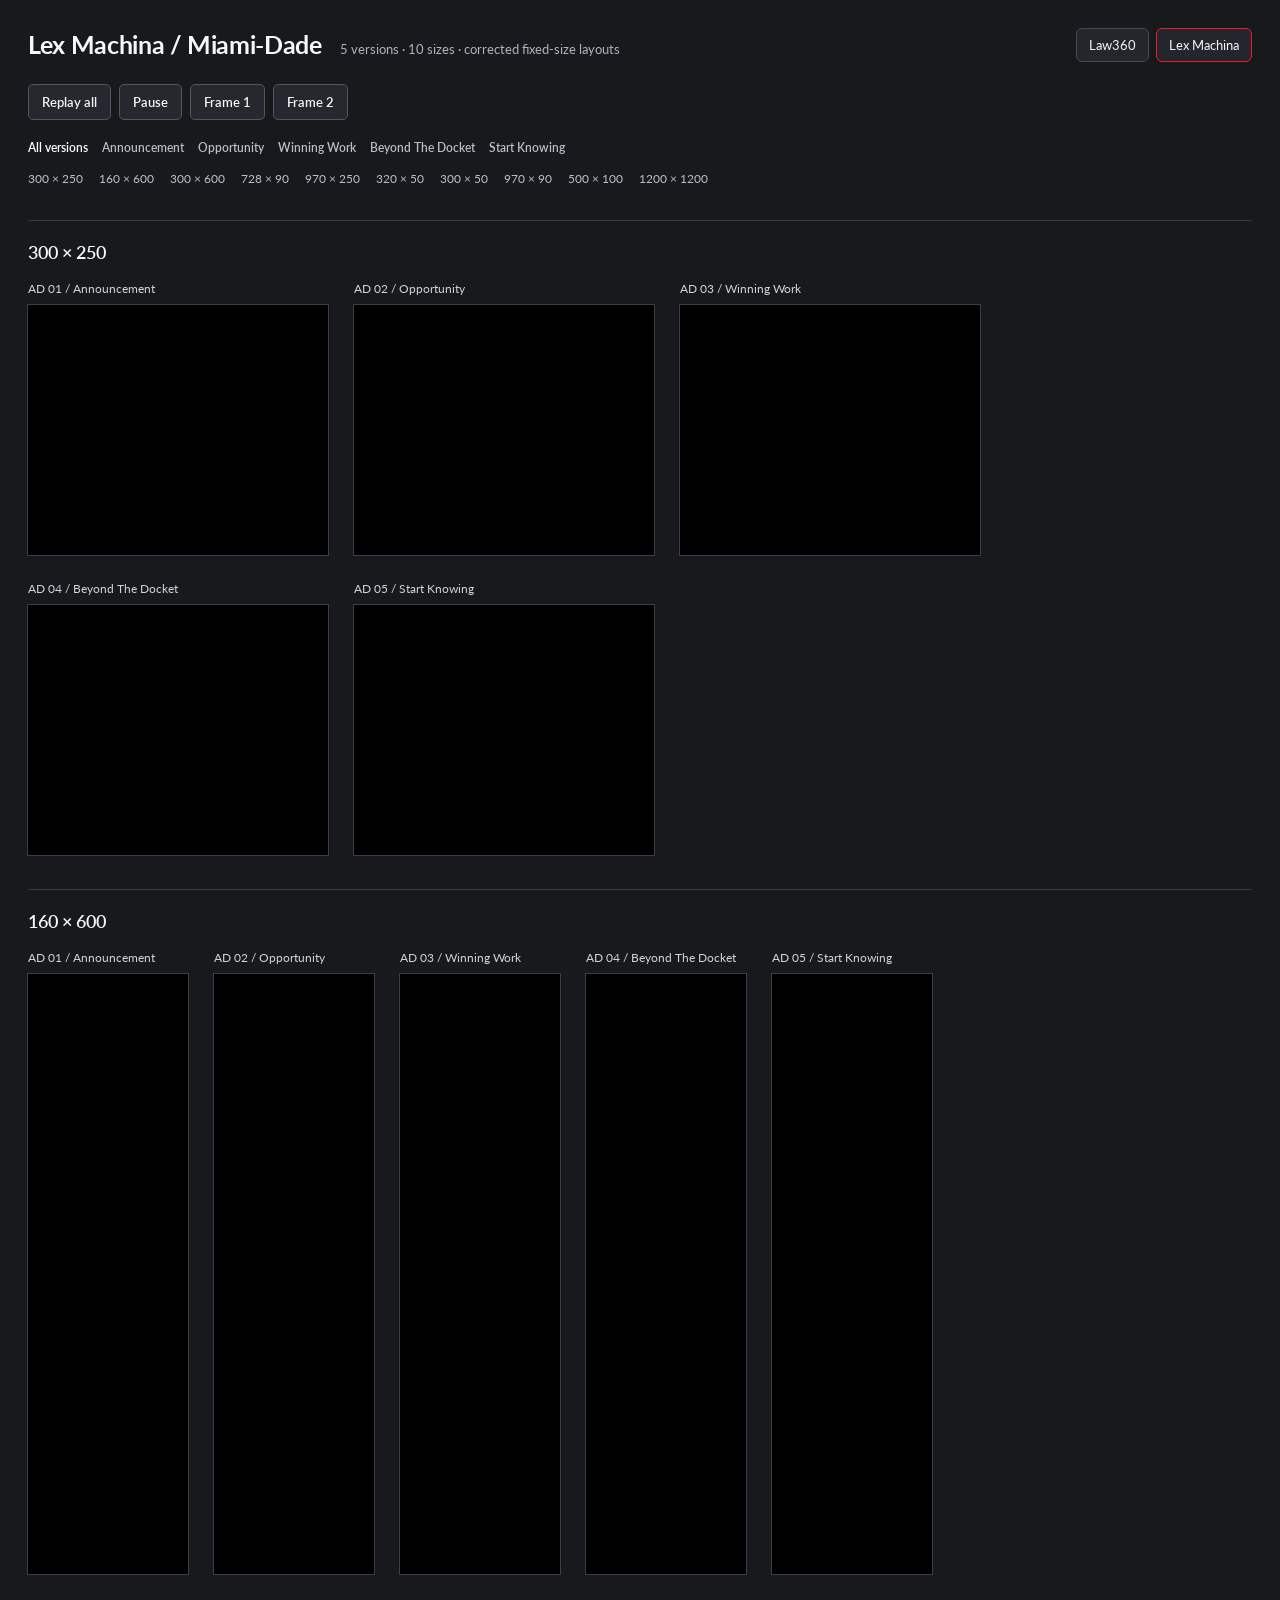
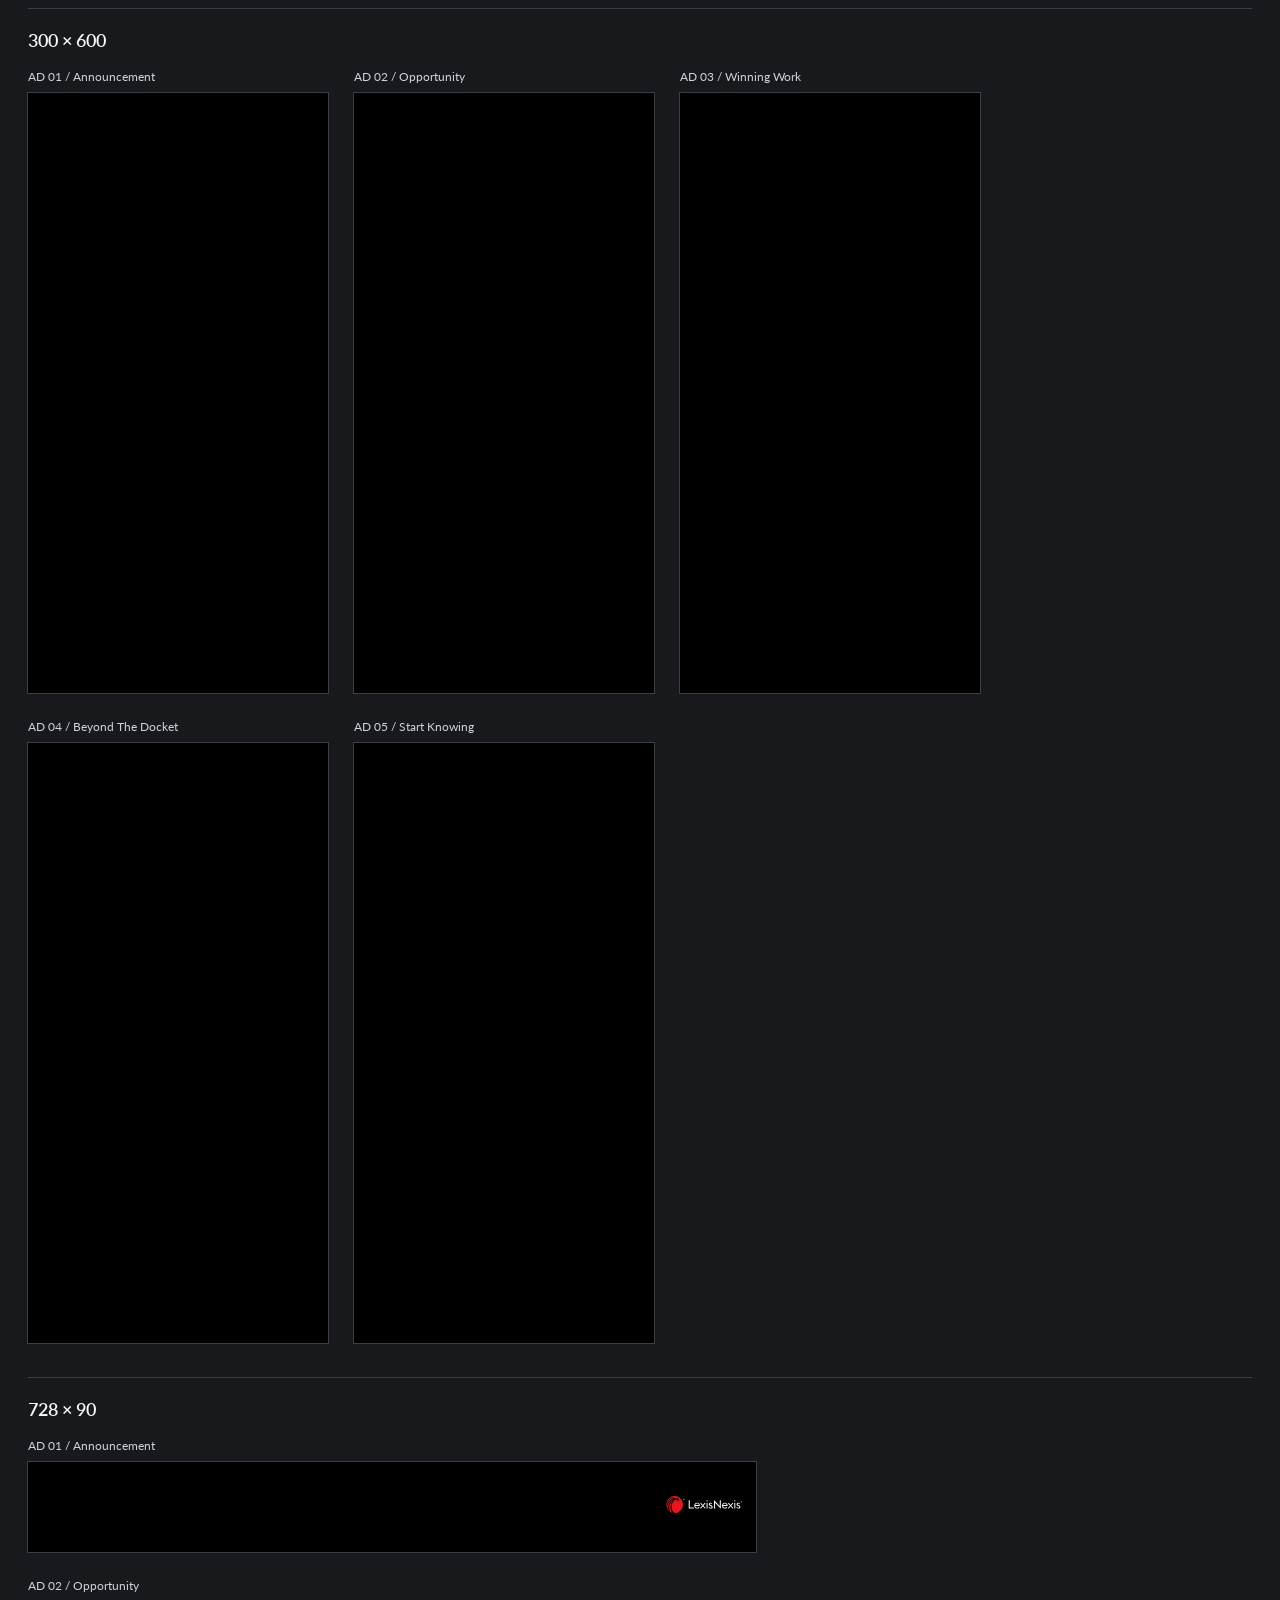
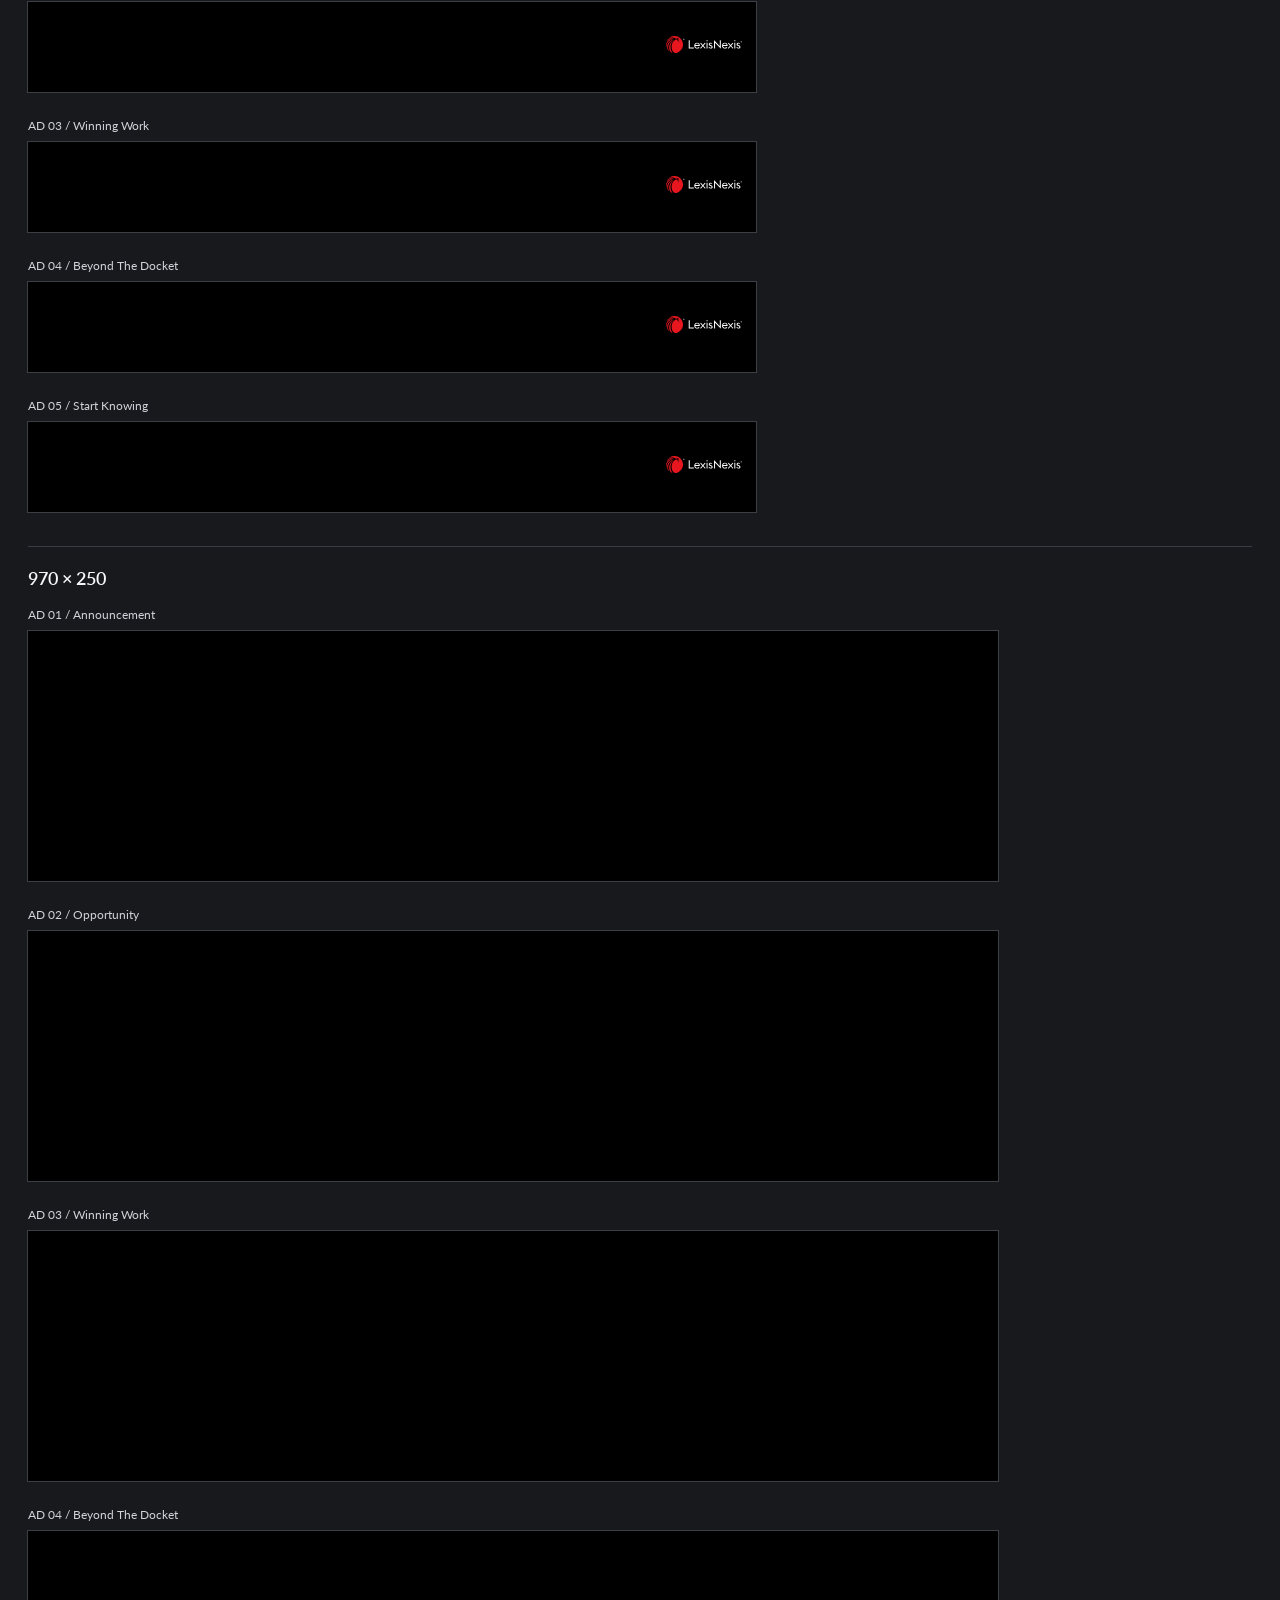
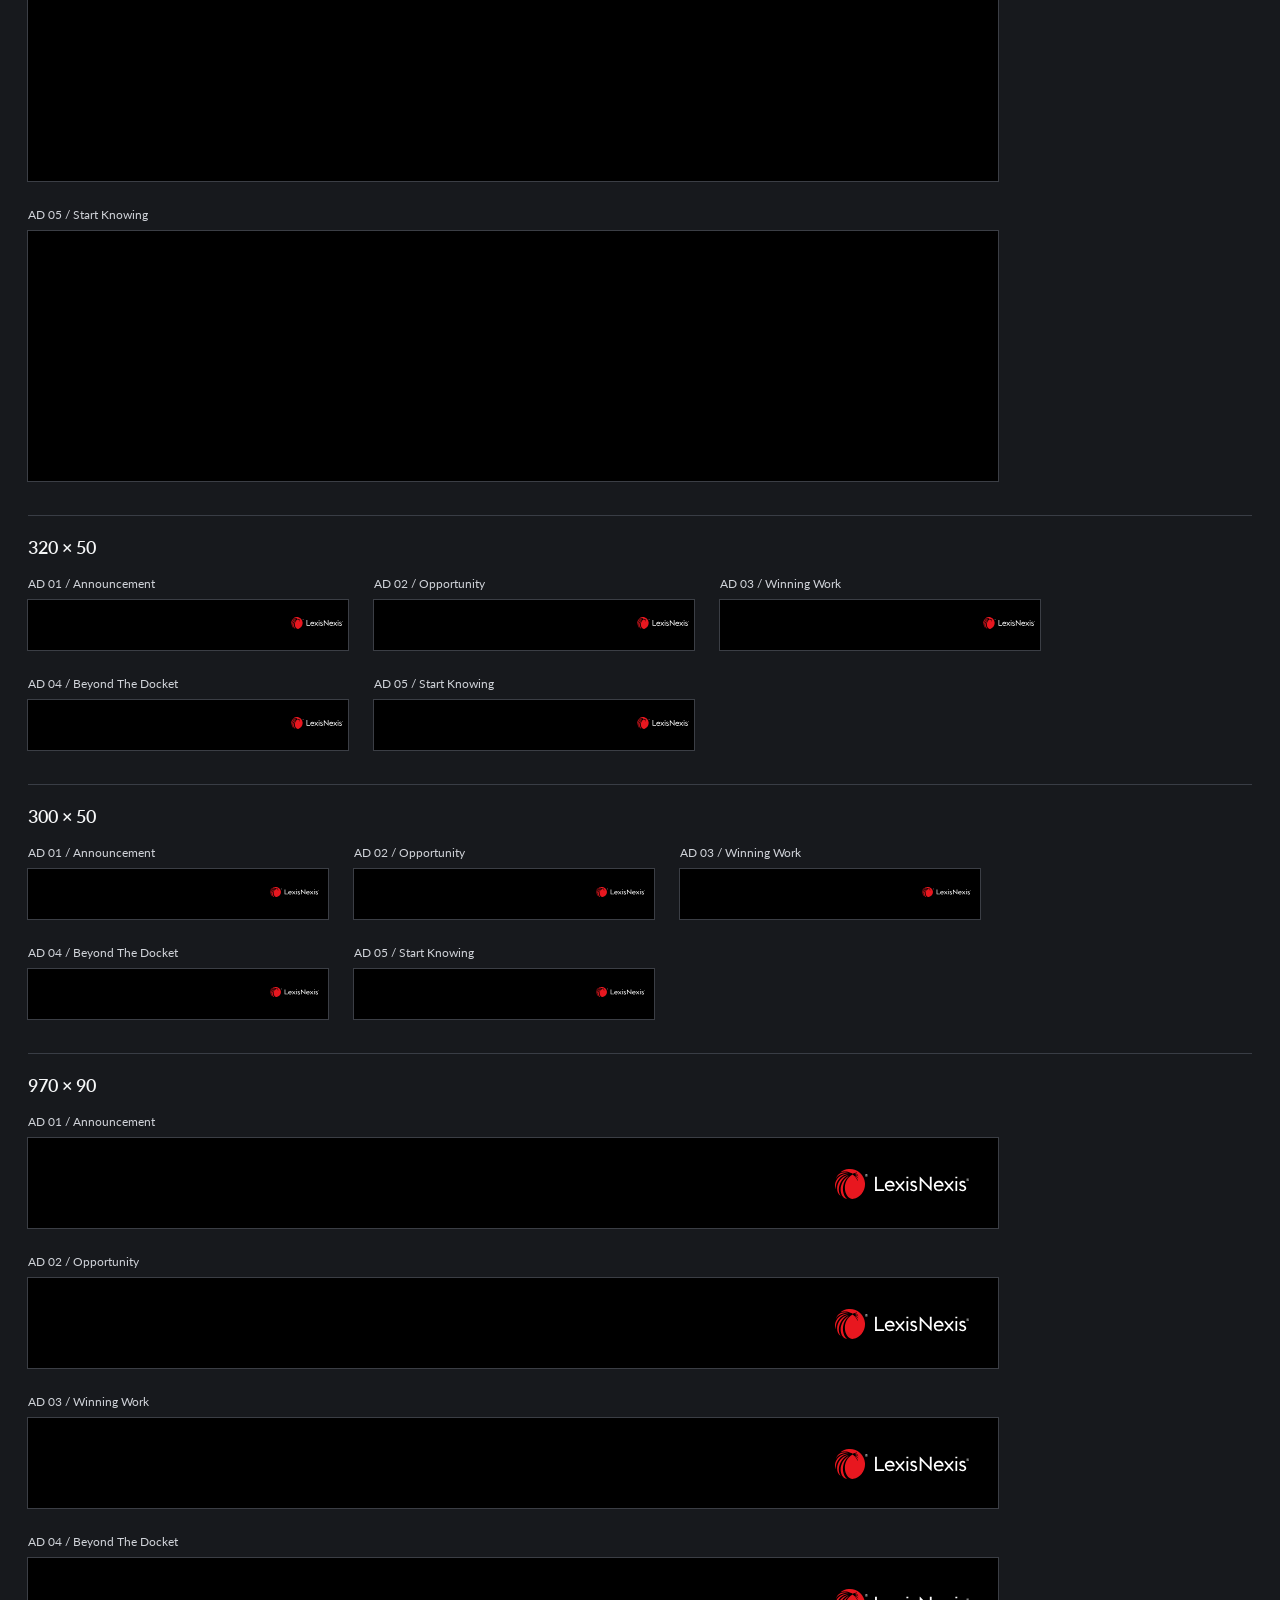
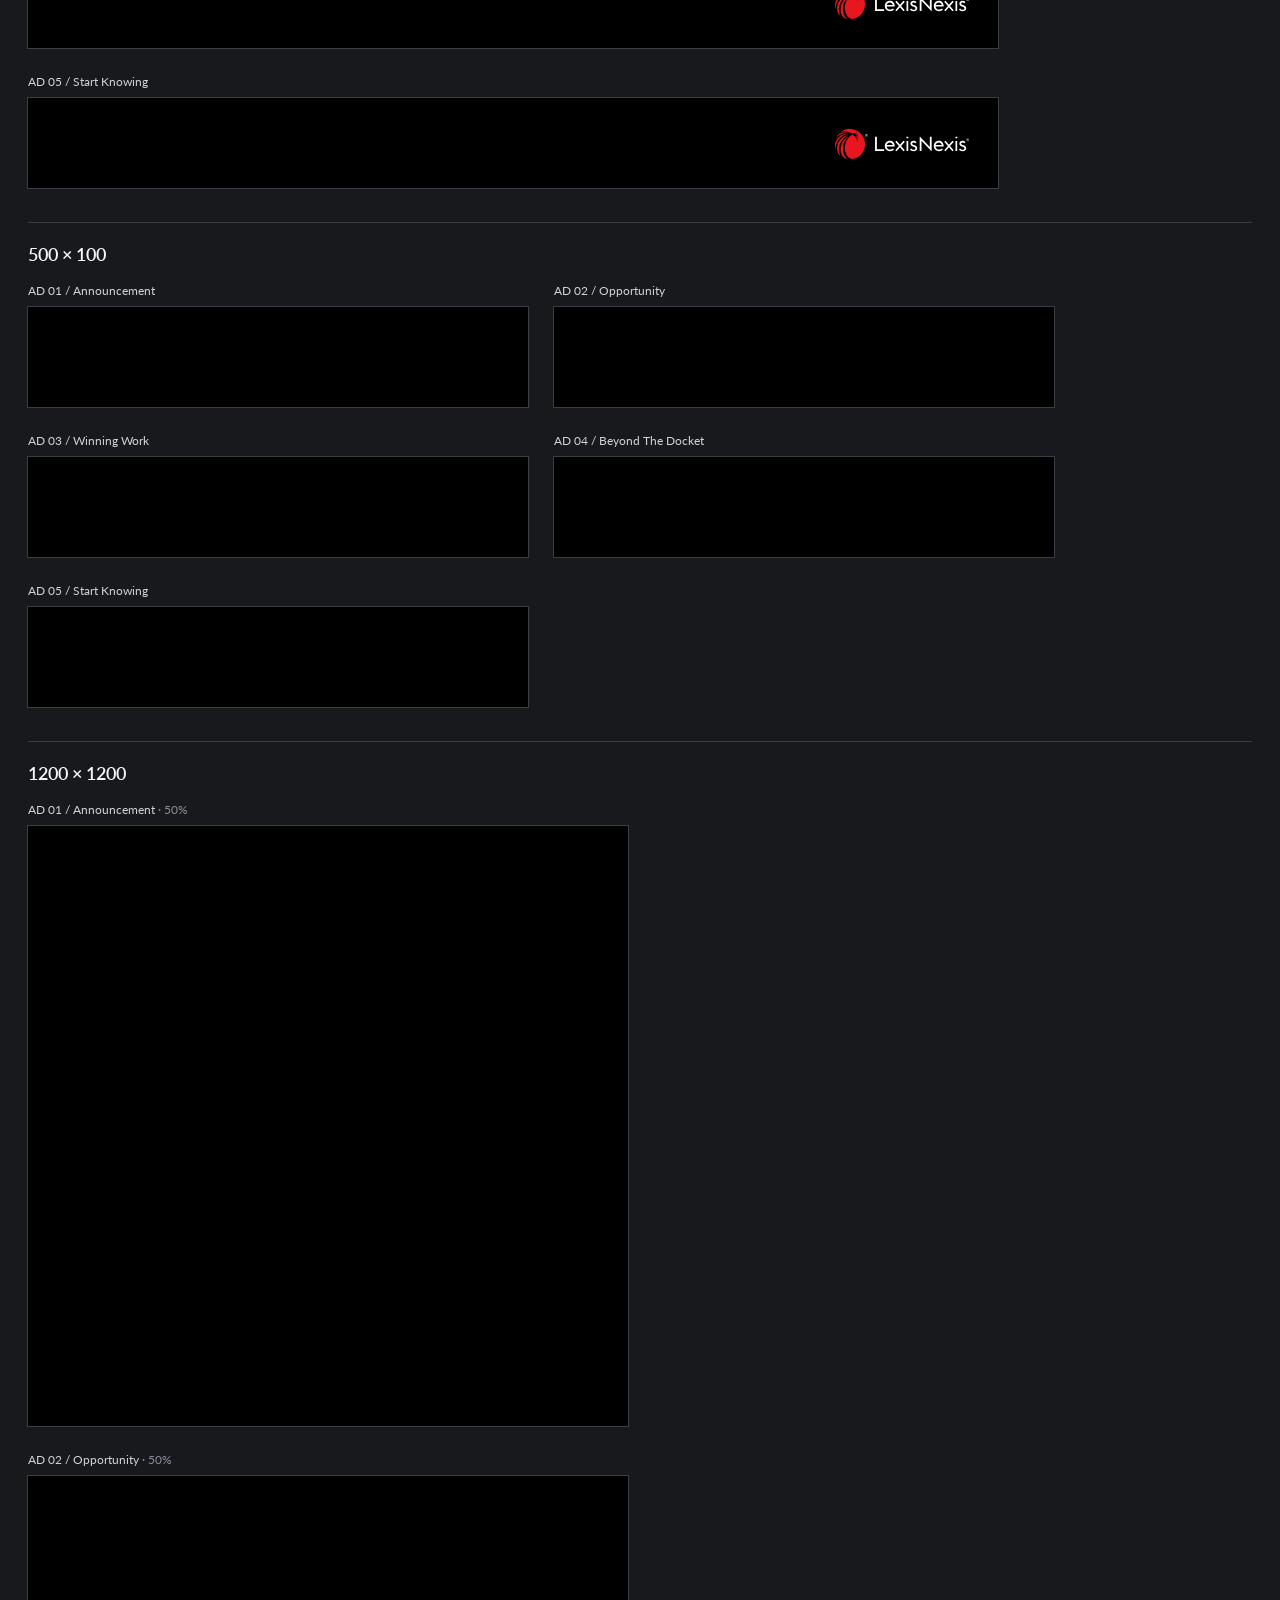
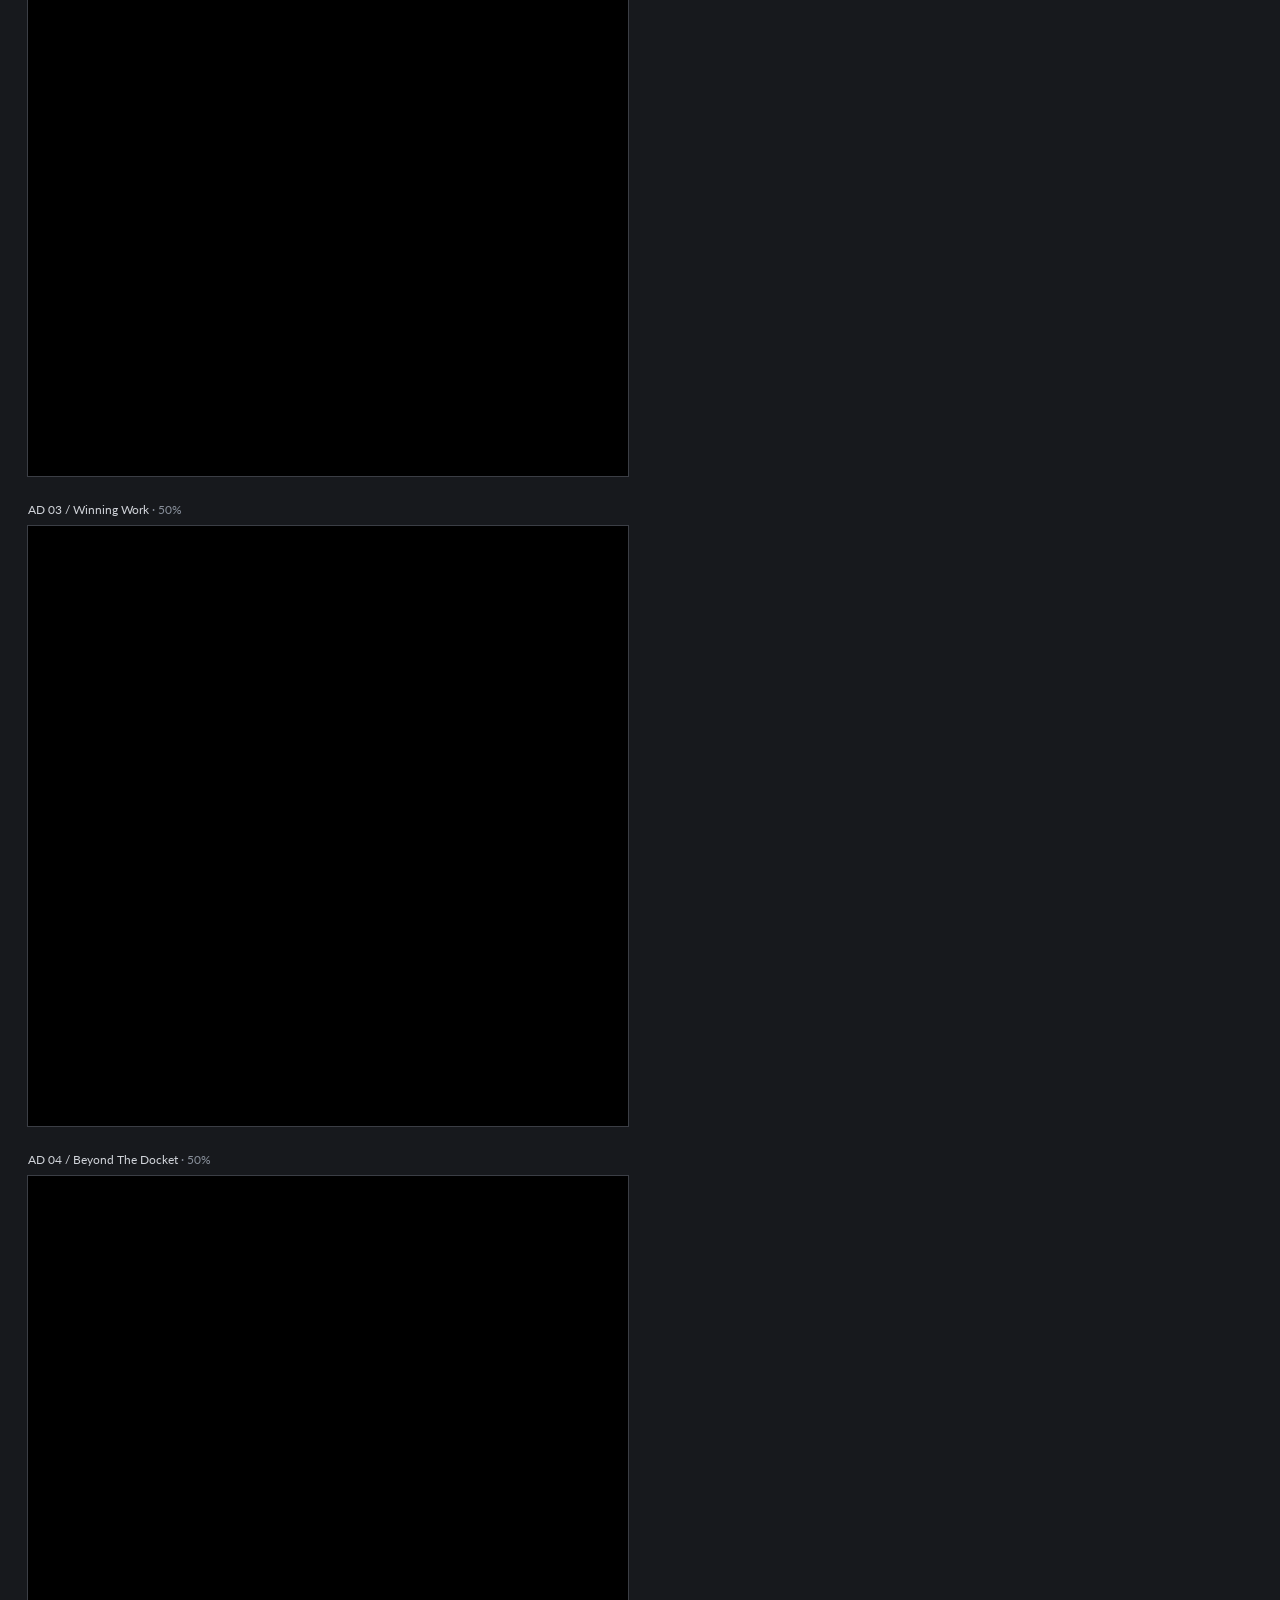
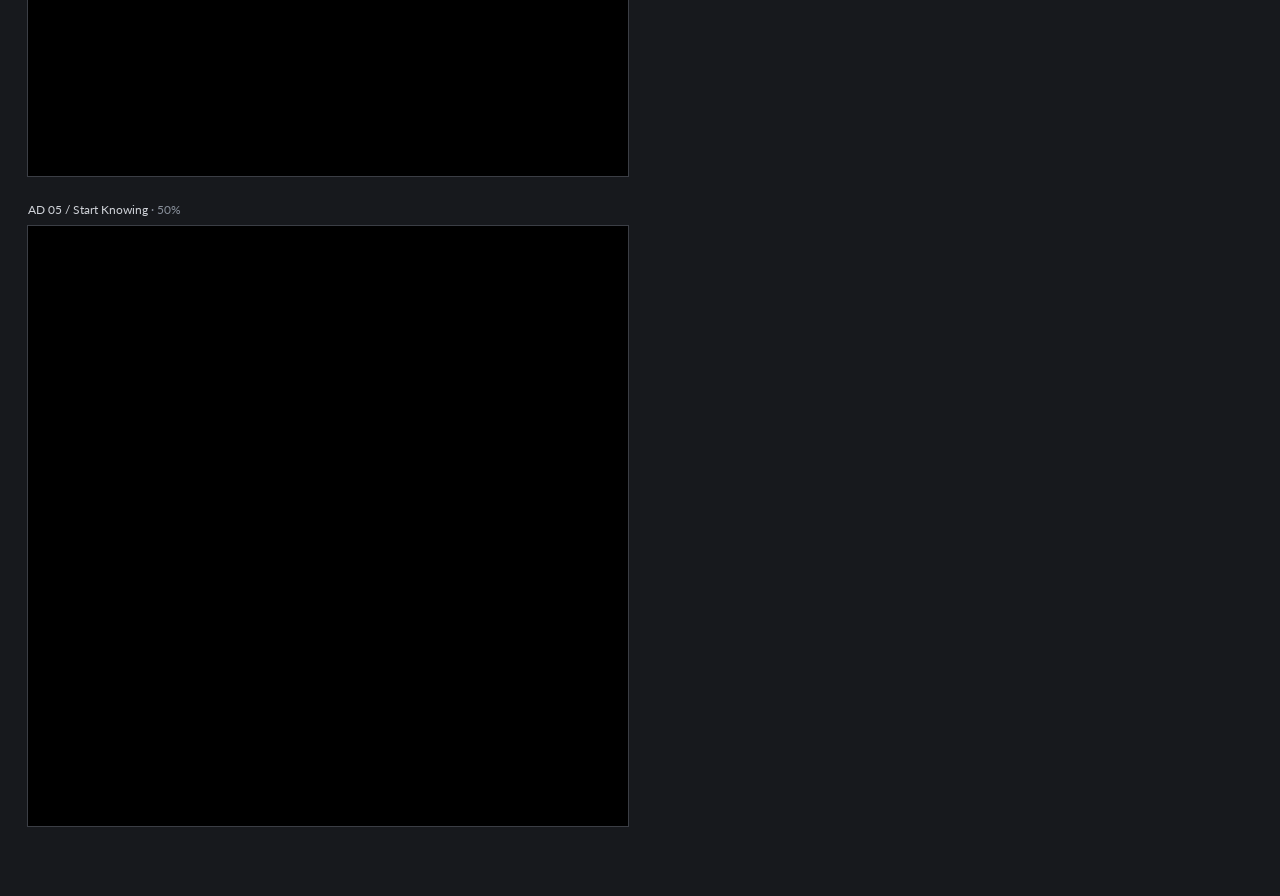
==== lex-machina/index.html @ 633ae7d7 "Add files via upload" ====
<!DOCTYPE html>

<html lang="en"><head><meta charset="utf-8"/><meta content="width=device-width,initial-scale=1" name="viewport"/><meta content="noindex,nofollow" name="robots"/><title>Lex Machina / Miami-Dade — Client Review</title><meta content="Lex Machina Miami-Dade animated ad review: five versions across ten sizes." name="description"/><link href="https://fonts.googleapis.com" rel="preconnect"/><link crossorigin="" href="https://fonts.gstatic.com" rel="preconnect"/><link href="https://fonts.googleapis.com/css2?family=Lato:wght@400;700;900&amp;display=swap" rel="stylesheet"/><style>
:root{color-scheme:dark;--bg:#17191d;--panel:#101114;--line:#393d45;--muted:#aeb4be;--white:#f6f7f8;--red:#ed1c24}
*{box-sizing:border-box}
html{scroll-behavior:smooth}
body{margin:0;background:var(--bg);color:var(--white);font-family:Lato,Arial,Helvetica,sans-serif}
a{color:inherit}
main{max-width:1540px;margin:0 auto;padding:28px 28px 70px}
.topbar{display:flex;align-items:center;justify-content:space-between;gap:18px;flex-wrap:wrap;margin-bottom:22px}
.brand-title{display:flex;align-items:baseline;gap:18px;flex-wrap:wrap}.brand-title h1{font-size:25px;line-height:1.1;margin:0;font-weight:700;letter-spacing:-.35px}.brand-title .sub{color:#aeb4be;font-size:13px}
.tabs{display:flex;gap:7px;flex-wrap:wrap}.tab{border:1px solid #454a53;background:#23262c;color:#f4f5f6;text-decoration:none;padding:8px 12px;border-radius:6px;font-size:13px}.tab.active{border-color:#ed1c24}
.controls{display:flex;gap:8px;flex-wrap:wrap;margin:0 0 16px}.controls button{font:600 13px Lato,Arial,sans-serif;background:#25282f;border:1px solid #525660;border-radius:5px;padding:9px 13px;color:#f4f4f5;cursor:pointer}.controls button:hover{background:#343840}
.filters{display:flex;gap:8px 14px;flex-wrap:wrap;margin:0 0 12px}.filters button{border:0;background:transparent;color:#b8bdc7;font:600 12px Lato,Arial,sans-serif;cursor:pointer;padding:4px 0}.filters button.active,.filters button:hover{color:#fff}
.sizes{display:flex;gap:9px 16px;flex-wrap:wrap;margin:0 0 24px}.sizes a{color:#b8bdc7;text-decoration:none;font-size:12px}.sizes a:hover{color:#fff}
.size-group{margin-top:34px;padding-top:20px;border-top:1px solid var(--line);scroll-margin-top:16px}.size-group h2{font-size:18px;font-weight:600;margin:0 0 18px}.ads{display:flex;flex-wrap:wrap;align-items:flex-start;gap:26px}.ad-card{margin:0;max-width:100%}.ad-card figcaption{font-size:12px;color:#d0d3d9;margin:0 0 9px}.viewport{overflow:hidden;background:#000;outline:1px solid #3b3e45}.artboard{position:relative;transform-origin:0 0;background:#000;overflow:hidden;cursor:default}.ad{position:absolute;inset:0;background:#000;overflow:hidden}.asset{position:absolute;box-sizing:border-box}.asset-img{object-fit:contain;user-select:none;-webkit-user-drag:none}.copy{display:flex;flex-direction:column;align-items:center;justify-content:center;text-align:center;font-weight:700;line-height:1.08;color:#fff;z-index:20;padding:0}.copy .copy-line{display:block;white-space:nowrap;flex:0 0 auto;max-width:100%}.copy .red{color:var(--red)}.copy sup{font-size:.48em;line-height:0;vertical-align:baseline;position:relative;top:-.7em;margin-left:.025em}.triangle{z-index:10}.lex{z-index:22}.ln{z-index:24}.cta{display:flex;align-items:center;justify-content:center;text-align:center;border:2px solid var(--red);border-radius:999px;color:#fff;font-weight:700;line-height:1.05;padding:3px 8px;z-index:25;background:#000;white-space:normal}
.frame1{opacity:0;animation:frame1 8s linear infinite both}.frame2{opacity:0;animation:frame2 8s linear infinite both}.triangle{animation:triIn 8s linear infinite both}.lex{animation:lexIn 8s linear infinite both}.ln{animation:lnIn 8s linear infinite both}.cta{animation:ctaIn 8s linear infinite both}
@keyframes frame1{0%{opacity:0}5%{opacity:1}35%{opacity:1}42%{opacity:0}100%{opacity:0}}
@keyframes frame2{0%,42%{opacity:0}47%{opacity:1}95%{opacity:1}100%{opacity:0}}
@keyframes triIn{0%,40%{opacity:0;transform:translateY(-8px)}46%{opacity:1;transform:translateY(0)}95%{opacity:1}100%{opacity:0}}
@keyframes lexIn{0%,48%{opacity:0}54%{opacity:1}95%{opacity:1}100%{opacity:0}}
@keyframes lnIn{0%{opacity:1}35%{opacity:1}42%{opacity:0}56%{opacity:0}62%{opacity:1}95%{opacity:1}100%{opacity:0}}
@keyframes lnFrame2In{0%,56%{opacity:0}62%{opacity:1}95%{opacity:1}100%{opacity:0}}
.ln.frame2{animation:lnFrame2In 8s linear infinite both}
@keyframes ctaIn{0%,62%{opacity:0}68%{opacity:1}95%{opacity:1}100%{opacity:0}}
body.paused .ad *{animation-play-state:paused!important}
body.frame-one .ad *{animation:none!important} body.frame-one .frame1{opacity:1!important} body.frame-one .frame2,body.frame-one .triangle,body.frame-one .lex,body.frame-one .cta{opacity:0!important} body.frame-one .ln{opacity:1!important}
body.frame-two .ad *{animation:none!important} body.frame-two .frame1{opacity:0!important} body.frame-two .frame2,body.frame-two .triangle,body.frame-two .lex,body.frame-two .ln,body.frame-two .cta{opacity:1!important}
body.filtering .ad-card{display:none}.ad-card.visible{display:block!important}
.size-group[data-size="1200x1200"] .ad-card{width:600px}.size-group[data-size="1200x1200"] .viewport{width:600px!important;height:600px!important}.size-group[data-size="1200x1200"] .artboard{transform:scale(.5)}.size-group[data-size="1200x1200"] figcaption::after{content:' · 50%';color:#878e99}
@media(max-width:760px){main{padding:22px 14px 50px}.brand-title h1{font-size:22px}.size-group[data-size="1200x1200"] .ad-card{width:100%}.size-group[data-size="1200x1200"] figcaption::after{content:''}.viewport{max-width:100%;overflow:auto}}

.ln-first{z-index:24;opacity:0;animation:frame1 8s linear infinite both}.ln-stationary{z-index:24;opacity:1!important;animation:none!important}
body.frame-one .ln-first{opacity:1!important;animation:none!important}body.frame-two .ln-first{opacity:0!important;animation:none!important}
body.frame-one .ln.frame2{opacity:0!important;animation:none!important}body.frame-two .ln.frame2{opacity:1!important;animation:none!important}

/* Tall-format polish — isolated to 160x600 and 300x600 */
.asset-img{
  display:block;
  object-fit:contain!important;
  object-position:50% 50%!important;
  image-rendering:auto;
  user-select:none;
  -webkit-user-drag:none;
}
.lex,.ln,.ln-first,.ln-stationary,.triangle{
  object-fit:contain!important;
  object-position:50% 50%!important;
}
#s160x600 .copy,#s300x600 .copy{
  line-height:1.11!important;
  text-rendering:geometricPrecision;
  -webkit-font-smoothing:antialiased;
}

/* 1200x1200 frame-one polish — isolated to this size only */
#s1200x1200 .copy.frame1{
  left:120px!important;
  top:225px!important;
  width:960px!important;
  height:360px!important;
  line-height:1.15!important;
  text-align:center!important;
  align-items:center!important;
  justify-content:center!important;
  text-rendering:geometricPrecision;
  -webkit-font-smoothing:antialiased;
}
#s1200x1200 .ln-first{
  left:390px!important;
  top:700px!important;
  width:420px!important;
  height:90px!important;
  object-fit:contain!important;
  object-position:50% 50%!important;
}
#s1200x1200 .frame2.ln{
  left:210px!important;
  top:925px!important;
  width:360px!important;
  height:77px!important;
  object-fit:contain!important;
  object-position:50% 50%!important;
}


/* CLEAN RECOVERY PASS — size-isolated fixes only */
.asset-img{
  display:block!important;
  object-fit:contain!important;
  object-position:50% 50%!important;
  image-rendering:auto!important;
  transform-origin:center center;
}
#s160x600 .copy,#s300x600 .copy{line-height:1.13!important;text-rendering:geometricPrecision;-webkit-font-smoothing:antialiased}
@keyframes ctaTallIn{0%,55%{opacity:0}61%{opacity:1}95%{opacity:1}100%{opacity:0}}
@keyframes lnTallIn{0%,64%{opacity:0}70%{opacity:1}95%{opacity:1}100%{opacity:0}}
#s160x600 .cta.frame2,#s300x600 .cta.frame2{animation:ctaTallIn 8s linear infinite both!important}
#s160x600 .ln.frame2,#s300x600 .ln.frame2{animation:lnTallIn 8s linear infinite both!important}
body.frame-one #s160x600 .ln.frame2,body.frame-one #s300x600 .ln.frame2{opacity:0!important;animation:none!important}
body.frame-two #s160x600 .ln-first,body.frame-two #s300x600 .ln-first{opacity:0!important;animation:none!important}
body.frame-one #s160x600 .ln-first,body.frame-one #s300x600 .ln-first{opacity:1!important;animation:none!important}
body.frame-two #s160x600 .ln.frame2,body.frame-two #s300x600 .ln.frame2{opacity:1!important;animation:none!important}

/* Final polish: preserve source aspect ratio and avoid distortion */
.asset-img{object-fit:contain!important;object-position:50% 50%!important;image-rendering:auto!important;}
.lex,.ln,.ln-first,.ln-stationary,.triangle{object-fit:contain!important;object-position:50% 50%!important;}

/* QA fixes: frame-one isolation for tall units */
body.frame-one #s160x600 .cta.frame2,
body.frame-one #s300x600 .cta.frame2{
  opacity:0!important;
  animation:none!important;
}

/* 1200x1200 final requested alignment */
#s1200x1200 .ln-first{
  left:390px!important;
  top:1030px!important;
  width:420px!important;
  height:90px!important;
}
#s1200x1200 .frame2.ln{
  left:165px!important;
  top:925px!important;
  width:360px!important;
  height:77px!important;
}
</style>
<style id="latest-isolated-adjustments">
/* 160x600 — FRAME 1 ONLY */
#s160x600 .ad-card[data-version="announcement"] .copy.frame1{font-size:28px!important;line-height:1.12!important;}
#s160x600 .ad-card[data-version="opportunity"] .copy.frame1{font-size:23px!important;line-height:1.12!important;}
#s160x600 .ad-card[data-version="winning-work"] .copy.frame1{font-size:23px!important;line-height:1.12!important;}
#s160x600 .ad-card[data-version="beyond-the-docket"] .copy.frame1{font-size:23px!important;line-height:1.12!important;}
#s160x600 .ad-card[data-version="start-knowing"] .copy.frame1{font-size:25px!important;line-height:1.12!important;}
#s160x600 .ln-first{top:538px!important;}

/* 300x600 — FRAME 1 ONLY */
#s300x600 .ad-card[data-version="announcement"] .copy.frame1{font-size:33px!important;line-height:1.11!important;}
#s300x600 .ad-card[data-version="opportunity"] .copy.frame1{font-size:31px!important;line-height:1.11!important;}
#s300x600 .ad-card[data-version="winning-work"] .copy.frame1{font-size:31px!important;line-height:1.11!important;}
#s300x600 .ad-card[data-version="beyond-the-docket"] .copy.frame1{font-size:30px!important;line-height:1.11!important;}
#s300x600 .ad-card[data-version="start-knowing"] .copy.frame1{font-size:32px!important;line-height:1.11!important;}
#s300x600 .ln-first{top:528px!important;}

/* 728x90 — triangle only; enlarge around the same visual center */
#s728x90 .triangle.frame2{
  left:0!important;
  top:-8px!important;
  width:315px!important;
  height:120px!important;
  object-fit:contain!important;
}

/* VECTOR-ASSET SAFETY — logos and triangle stay crisp/proportional */
.asset-img{
  object-fit:contain!important;
  object-position:50% 50%!important;
  image-rendering:auto!important;
}
.lex,.ln,.ln-first,.ln-stationary,.triangle{
  object-fit:contain!important;
  object-position:50% 50%!important;
  max-width:none!important;
}
</style>
</head>
<body><main>
<div class="topbar"><div class="brand-title"><h1>Lex Machina / Miami-Dade</h1><span class="sub">5 versions · 10 sizes · corrected fixed-size layouts</span></div><nav class="tabs"><a class="tab" href="../">Law360</a><a class="tab active" href="./">Lex Machina</a></nav></div>
<div class="controls"><button id="replay">Replay all</button><button id="pause">Pause</button><button id="f1">Frame 1</button><button id="f2">Frame 2</button></div>
<div class="filters"><button class="active" data-filter="all">All versions</button><button data-filter="announcement">Announcement</button><button data-filter="opportunity">Opportunity</button><button data-filter="winning-work">Winning Work</button><button data-filter="beyond-the-docket">Beyond The Docket</button><button data-filter="start-knowing">Start Knowing</button></div>
<nav aria-label="Ad sizes" class="sizes"><a href="#s300x250">300 × 250</a><a href="#s160x600">160 × 600</a><a href="#s300x600">300 × 600</a><a href="#s728x90">728 × 90</a><a href="#s970x250">970 × 250</a><a href="#s320x50">320 × 50</a><a href="#s300x50">300 × 50</a><a href="#s970x90">970 × 90</a><a href="#s500x100">500 × 100</a><a href="#s1200x1200">1200 × 1200</a></nav>
<section class="size-group" data-size="300x250" id="s300x250"><h2>300 × 250</h2><div class="ads">
<figure class="ad-card visible" data-version="announcement">
<figcaption>AD 01 / Announcement</figcaption>
<div class="viewport" style="width:300px;height:250px">
<div class="artboard" style="width:300px;height:250px">
<div aria-label="Lex Machina Miami-Dade Announcement, 300x250" class="ad" role="img">
<div class="asset copy frame1" style="left:23.0px;top:31.0px;width:256.0px;height:127.0px;font-size:30.24px"><span class="copy-line">The wait <span class="red">is</span> <span class="red">over.</span></span></div><img alt="LexisNexis" class="asset asset-img ln-first" data-asset="ln" src="" style="left:102.5px;top:211px;width:95px;height:21px"/>
<img alt="" class="asset asset-img triangle frame2" data-asset="triangle" src="" style="left:32px;top:23px;width:236px;height:202px"/>
<div class="asset copy frame2" style="left:26px;top:40px;width:248px;height:92px;font-size:18.5px"><span class="copy-line">Enhanced <span class="red">Miami-Dade</span></span><span class="copy-line">Litigation Analytics</span><span class="copy-line">are here.</span></div>
<img alt="Lex Machina" class="asset asset-img lex frame2" data-asset="lex" src="" style="left:35px;top:140px;width:230px;height:31px"/>
<img alt="LexisNexis" class="asset asset-img ln frame2" data-asset="ln" src="" style="left:14px;top:211px;width:95px;height:21px"/>
<div class="asset cta frame2" style="left:128px;top:204px;width:158px;height:30px;font-size:11px">Read the Announcement</div>
</div>
</div>
</div>
</figure>
<figure class="ad-card visible" data-version="opportunity">
<figcaption>AD 02 / Opportunity</figcaption>
<div class="viewport" style="width:300px;height:250px">
<div class="artboard" style="width:300px;height:250px">
<div aria-label="Lex Machina Miami-Dade Opportunity, 300x250" class="ad" role="img">
<div class="asset copy frame1" style="left:23.0px;top:31.0px;width:256.0px;height:127.0px;font-size:28.00px"><span class="copy-line">Where is litigation</span><span class="copy-line">creating your</span><span class="copy-line"><span class="red">next</span> <span class="red">opportunity?</span></span></div><img alt="LexisNexis" class="asset asset-img ln-first" data-asset="ln" src="" style="left:102.5px;top:211px;width:95px;height:21px"/>
<img alt="" class="asset asset-img triangle frame2" data-asset="triangle" src="" style="left:32px;top:23px;width:236px;height:202px"/>
<div class="asset copy frame2" style="left:26px;top:34px;width:248px;height:92px;font-size:24px"><span class="copy-line">Don’t guess.</span><span class="copy-line"><span class="red">Ask</span></span></div>
<img alt="Lex Machina" class="asset asset-img lex frame2" data-asset="lex" src="" style="left:35px;top:137px;width:230px;height:31px"/>
<img alt="LexisNexis" class="asset asset-img ln frame2" data-asset="ln" src="" style="left:14px;top:211px;width:95px;height:21px"/>
<div class="asset cta frame2" style="left:128px;top:204px;width:158px;height:30px;font-size:11px">Explore Miami-Dade Insights</div>
</div>
</div>
</div>
</figure>
<figure class="ad-card visible" data-version="winning-work">
<figcaption>AD 03 / Winning Work</figcaption>
<div class="viewport" style="width:300px;height:250px">
<div class="artboard" style="width:300px;height:250px">
<div aria-label="Lex Machina Miami-Dade Winning Work, 300x250" class="ad" role="img">
<div class="asset copy frame1" style="left:23.0px;top:31.0px;width:256.0px;height:127.0px;font-size:28.00px"><span class="copy-line">Who’s winning</span><span class="copy-line">the work in</span><span class="copy-line"><span class="red">Miami-Dade?</span></span></div><img alt="LexisNexis" class="asset asset-img ln-first" data-asset="ln" src="" style="left:102.5px;top:211px;width:95px;height:21px"/>
<img alt="" class="asset asset-img triangle frame2" data-asset="triangle" src="" style="left:32px;top:23px;width:236px;height:202px"/>
<div class="asset copy frame2" style="left:26px;top:38px;width:248px;height:92px;font-size:19.5px"><span class="copy-line">See what</span><span class="copy-line">the <span class="red">litigation data</span></span><span class="copy-line">reveals.</span></div>
<img alt="Lex Machina" class="asset asset-img lex frame2" data-asset="lex" src="" style="left:35px;top:140px;width:230px;height:31px"/>
<img alt="LexisNexis" class="asset asset-img ln frame2" data-asset="ln" src="" style="left:14px;top:211px;width:95px;height:21px"/>
<div class="asset cta frame2" style="left:128px;top:204px;width:158px;height:30px;font-size:11px">Explore Miami-Dade Analytics</div>
</div>
</div>
</div>
</figure>
<figure class="ad-card visible" data-version="beyond-the-docket">
<figcaption>AD 04 / Beyond The Docket</figcaption>
<div class="viewport" style="width:300px;height:250px">
<div class="artboard" style="width:300px;height:250px">
<div aria-label="Lex Machina Miami-Dade Beyond The Docket, 300x250" class="ad" role="img">
<div class="asset copy frame1" style="left:23.0px;top:31.0px;width:256.0px;height:127.0px;font-size:26.88px"><span class="copy-line">The docket doesn’t</span><span class="copy-line">tell <span class="red">the</span> <span class="red">whole</span> <span class="red">story.</span></span></div><img alt="LexisNexis" class="asset asset-img ln-first" data-asset="ln" src="" style="left:102.5px;top:211px;width:95px;height:21px"/>
<img alt="" class="asset asset-img triangle frame2" data-asset="triangle" src="" style="left:32px;top:23px;width:236px;height:202px"/>
<div class="asset copy frame2" style="left:26px;top:40px;width:248px;height:92px;font-size:16.5px"><span class="copy-line">Go beyond it</span><span class="copy-line">with enhanced</span><span class="copy-line"><span class="red">Miami-Dade</span> analytics.</span></div>
<img alt="Lex Machina" class="asset asset-img lex frame2" data-asset="lex" src="" style="left:35px;top:142px;width:230px;height:31px"/>
<img alt="LexisNexis" class="asset asset-img ln frame2" data-asset="ln" src="" style="left:14px;top:211px;width:95px;height:21px"/>
<div class="asset cta frame2" style="left:128px;top:204px;width:158px;height:30px;font-size:11px">Explore the Analytics</div>
</div>
</div>
</div>
</figure>
<figure class="ad-card visible" data-version="start-knowing">
<figcaption>AD 05 / Start Knowing</figcaption>
<div class="viewport" style="width:300px;height:250px">
<div class="artboard" style="width:300px;height:250px">
<div aria-label="Lex Machina Miami-Dade Start Knowing, 300x250" class="ad" role="img">
<div class="asset copy frame1" style="left:23.0px;top:31.0px;width:256.0px;height:127.0px;font-size:29.12px"><span class="copy-line">Stop guessing.</span><span class="copy-line"><span class="red">Start</span> <span class="red">knowing.</span></span></div><img alt="LexisNexis" class="asset asset-img ln-first" data-asset="ln" src="" style="left:102.5px;top:211px;width:95px;height:21px"/>
<img alt="" class="asset asset-img triangle frame2" data-asset="triangle" src="" style="left:32px;top:23px;width:236px;height:202px"/>
<div class="asset copy frame2" style="left:26px;top:39px;width:248px;height:92px;font-size:18.5px"><span class="copy-line"><span class="red">Miami-Dade</span></span><span class="copy-line">Legal Analytics<sup>®</sup></span><span class="copy-line">now in</span></div>
<img alt="Lex Machina" class="asset asset-img lex frame2" data-asset="lex" src="" style="left:35px;top:140px;width:230px;height:31px"/>
<img alt="LexisNexis" class="asset asset-img ln frame2" data-asset="ln" src="" style="left:14px;top:211px;width:95px;height:21px"/>
<div class="asset cta frame2" style="left:128px;top:204px;width:158px;height:30px;font-size:11px">Request a Demo</div>
</div>
</div>
</div>
</figure></div></section><section class="size-group" data-size="160x600" id="s160x600"><h2>160 × 600</h2><div class="ads">
<figure class="ad-card visible" data-version="announcement">
<figcaption>AD 01 / Announcement</figcaption>
<div class="viewport" style="width:160px;height:600px">
<div class="artboard" style="width:160px;height:600px">
<div aria-label="Lex Machina Miami-Dade Announcement, 160x600" class="ad" role="img">
<div class="asset copy frame1" style="left:8px;top:58px;width:144px;height:430px;font-size:32px"><span class="copy-line">The</span><span class="copy-line">wait</span><span class="copy-line"><span class="red">is over.</span></span></div><img alt="LexisNexis" class="asset asset-img ln-first" data-asset="ln" src="" style="left:19px;top:546px;width:122px;height:27px"/>
<img alt="" class="asset asset-img triangle frame2" data-asset="triangle" src="" style="left:-55px;top:50px;width:269px;height:231px"/>
<div class="asset copy frame2" style="left:6px;top:68px;width:148px;height:150px;font-size:21.5px"><span class="copy-line">Enhanced</span><span class="copy-line"><span class="red">Miami-Dade</span></span><span class="copy-line">Litigation</span><span class="copy-line">Analytics</span><span class="copy-line">are here.</span></div>
<img alt="Lex Machina" class="asset asset-img lex frame2" data-asset="lex" src="" style="left:16.0px;top:300px;width:129.0px;height:18.0px"/>
<img alt="LexisNexis" class="asset asset-img ln frame2" data-asset="ln" src="" style="left:19px;top:503px;width:122px;height:27px"/>
<div class="asset cta frame2" style="left:21.0px;top:386px;width:119.0px;height:49.0px;font-size:13.0px">Read the Announcement</div>
</div>
</div>
</div>
</figure>
<figure class="ad-card visible" data-version="opportunity">
<figcaption>AD 02 / Opportunity</figcaption>
<div class="viewport" style="width:160px;height:600px">
<div class="artboard" style="width:160px;height:600px">
<div aria-label="Lex Machina Miami-Dade Opportunity, 160x600" class="ad" role="img">
<div class="asset copy frame1" style="left:8px;top:58px;width:144px;height:430px;font-size:26px"><span class="copy-line">Where is</span><span class="copy-line">litigation</span><span class="copy-line">creating</span><span class="copy-line">your</span><span class="copy-line"><span class="red">next</span></span><span class="copy-line"><span class="red">opportunity?</span></span></div><img alt="LexisNexis" class="asset asset-img ln-first" data-asset="ln" src="" style="left:19px;top:546px;width:122px;height:27px"/>
<img alt="" class="asset asset-img triangle frame2" data-asset="triangle" src="" style="left:-55px;top:50px;width:269px;height:231px"/>
<div class="asset copy frame2" style="left:6px;top:68px;width:148px;height:150px;font-size:27px"><span class="copy-line">Don’t</span><span class="copy-line">guess.</span><span class="copy-line"><span class="red">Ask</span></span></div>
<img alt="Lex Machina" class="asset asset-img lex frame2" data-asset="lex" src="" style="left:16.0px;top:300px;width:129.0px;height:18.0px"/>
<img alt="LexisNexis" class="asset asset-img ln frame2" data-asset="ln" src="" style="left:19px;top:503px;width:122px;height:27px"/>
<div class="asset cta frame2" style="left:21.0px;top:386px;width:119.0px;height:49.0px;font-size:13.0px">Explore Miami-Dade Insights</div>
</div>
</div>
</div>
</figure>
<figure class="ad-card visible" data-version="winning-work">
<figcaption>AD 03 / Winning Work</figcaption>
<div class="viewport" style="width:160px;height:600px">
<div class="artboard" style="width:160px;height:600px">
<div aria-label="Lex Machina Miami-Dade Winning Work, 160x600" class="ad" role="img">
<div class="asset copy frame1" style="left:8px;top:58px;width:144px;height:430px;font-size:26px"><span class="copy-line">Who’s</span><span class="copy-line">winning</span><span class="copy-line">the work</span><span class="copy-line">in</span><span class="copy-line"><span class="red">Miami-Dade?</span></span></div><img alt="LexisNexis" class="asset asset-img ln-first" data-asset="ln" src="" style="left:19px;top:546px;width:122px;height:27px"/>
<img alt="" class="asset asset-img triangle frame2" data-asset="triangle" src="" style="left:-55px;top:50px;width:269px;height:231px"/>
<div class="asset copy frame2" style="left:6px;top:68px;width:148px;height:150px;font-size:22px"><span class="copy-line">See what</span><span class="copy-line">the</span><span class="copy-line"><span class="red">litigation data</span></span><span class="copy-line">reveals.</span></div>
<img alt="Lex Machina" class="asset asset-img lex frame2" data-asset="lex" src="" style="left:16.0px;top:300px;width:129.0px;height:18.0px"/>
<img alt="LexisNexis" class="asset asset-img ln frame2" data-asset="ln" src="" style="left:19px;top:503px;width:122px;height:27px"/>
<div class="asset cta frame2" style="left:21.0px;top:386px;width:119.0px;height:49.0px;font-size:13.0px">Explore Miami-Dade Analytics</div>
</div>
</div>
</div>
</figure>
<figure class="ad-card visible" data-version="beyond-the-docket">
<figcaption>AD 04 / Beyond The Docket</figcaption>
<div class="viewport" style="width:160px;height:600px">
<div class="artboard" style="width:160px;height:600px">
<div aria-label="Lex Machina Miami-Dade Beyond The Docket, 160x600" class="ad" role="img">
<div class="asset copy frame1" style="left:8px;top:58px;width:144px;height:430px;font-size:26px"><span class="copy-line">The docket</span><span class="copy-line">doesn’t</span><span class="copy-line">tell the</span><span class="copy-line"><span class="red">whole</span></span><span class="copy-line"><span class="red">story.</span></span></div><img alt="LexisNexis" class="asset asset-img ln-first" data-asset="ln" src="" style="left:19px;top:546px;width:122px;height:27px"/>
<img alt="" class="asset asset-img triangle frame2" data-asset="triangle" src="" style="left:-55px;top:50px;width:269px;height:231px"/>
<div class="asset copy frame2" style="left:6px;top:68px;width:148px;height:150px;font-size:19px"><span class="copy-line">Go beyond it</span><span class="copy-line">with enhanced</span><span class="copy-line"><span class="red">Miami-Dade</span></span><span class="copy-line">analytics.</span></div>
<img alt="Lex Machina" class="asset asset-img lex frame2" data-asset="lex" src="" style="left:16.0px;top:300px;width:129.0px;height:18.0px"/>
<img alt="LexisNexis" class="asset asset-img ln frame2" data-asset="ln" src="" style="left:19px;top:503px;width:122px;height:27px"/>
<div class="asset cta frame2" style="left:21.0px;top:386px;width:119.0px;height:49.0px;font-size:13.0px">Explore the Analytics</div>
</div>
</div>
</div>
</figure>
<figure class="ad-card visible" data-version="start-knowing">
<figcaption>AD 05 / Start Knowing</figcaption>
<div class="viewport" style="width:160px;height:600px">
<div class="artboard" style="width:160px;height:600px">
<div aria-label="Lex Machina Miami-Dade Start Knowing, 160x600" class="ad" role="img">
<div class="asset copy frame1" style="left:8px;top:58px;width:144px;height:430px;font-size:28px"><span class="copy-line">Stop</span><span class="copy-line">guessing.</span><span class="copy-line"><span class="red">Start</span></span><span class="copy-line"><span class="red">knowing.</span></span></div><img alt="LexisNexis" class="asset asset-img ln-first" data-asset="ln" src="" style="left:19px;top:546px;width:122px;height:27px"/>
<img alt="" class="asset asset-img triangle frame2" data-asset="triangle" src="" style="left:-55px;top:50px;width:269px;height:231px"/>
<div class="asset copy frame2" style="left:6px;top:68px;width:148px;height:150px;font-size:21px"><span class="copy-line"><span class="red">Miami-Dade</span></span><span class="copy-line">Legal Analytics<sup>®</sup></span><span class="copy-line">now in</span></div>
<img alt="Lex Machina" class="asset asset-img lex frame2" data-asset="lex" src="" style="left:16.0px;top:300px;width:129.0px;height:18.0px"/>
<img alt="LexisNexis" class="asset asset-img ln frame2" data-asset="ln" src="" style="left:19px;top:503px;width:122px;height:27px"/>
<div class="asset cta frame2" style="left:21.0px;top:386px;width:119.0px;height:49.0px;font-size:13.0px">Request a Demo</div>
</div>
</div>
</div>
</figure></div></section><section class="size-group" data-size="300x600" id="s300x600"><h2>300 × 600</h2><div class="ads">
<figure class="ad-card visible" data-version="announcement">
<figcaption>AD 01 / Announcement</figcaption>
<div class="viewport" style="width:300px;height:600px">
<div class="artboard" style="width:300px;height:600px">
<div aria-label="Lex Machina Miami-Dade Announcement, 300x600" class="ad" role="img">
<div class="asset copy frame1" style="left:42.0px;top:120.0px;width:218.0px;height:199.0px;font-size:36.72px"><span class="copy-line">The wait</span><span class="copy-line"><span class="red">is over.</span></span></div><img alt="LexisNexis" class="asset asset-img ln-first" data-asset="ln" src="" style="left:58px;top:535px;width:184px;height:41px"/>
<img alt="" class="asset asset-img triangle frame2" data-asset="triangle" src="" style="left:16px;top:58px;width:268px;height:230px"/>
<div class="asset copy frame2" style="left:24px;top:66px;width:252px;height:170px;font-size:29px"><span class="copy-line">Enhanced</span><span class="copy-line"><span class="red">Miami-Dade</span></span><span class="copy-line">Litigation</span><span class="copy-line">Analytics</span><span class="copy-line">are here.</span></div>
<img alt="Lex Machina" class="asset asset-img lex frame2" data-asset="lex" src="" style="left:28px;top:300px;width:244px;height:33px"/>
<img alt="LexisNexis" class="asset asset-img ln frame2" data-asset="ln" src="" style="left:58px;top:499px;width:184px;height:41px"/>
<div class="asset cta frame2" style="left:51px;top:393px;width:198px;height:46px;font-size:15px">Read the Announcement</div>
</div>
</div>
</div>
</figure>
<figure class="ad-card visible" data-version="opportunity">
<figcaption>AD 02 / Opportunity</figcaption>
<div class="viewport" style="width:300px;height:600px">
<div class="artboard" style="width:300px;height:600px">
<div aria-label="Lex Machina Miami-Dade Opportunity, 300x600" class="ad" role="img">
<div class="asset copy frame1" style="left:42.0px;top:120.0px;width:218.0px;height:199.0px;font-size:34.00px"><span class="copy-line">Where is litigation</span><span class="copy-line">creating your</span><span class="copy-line"><span class="red">next opportunity?</span></span></div><img alt="LexisNexis" class="asset asset-img ln-first" data-asset="ln" src="" style="left:58px;top:535px;width:184px;height:41px"/>
<img alt="" class="asset asset-img triangle frame2" data-asset="triangle" src="" style="left:16px;top:58px;width:268px;height:230px"/>
<div class="asset copy frame2" style="left:24px;top:66px;width:252px;height:170px;font-size:38px"><span class="copy-line">Don’t</span><span class="copy-line">guess.</span><span class="copy-line"><span class="red">Ask</span></span></div>
<img alt="Lex Machina" class="asset asset-img lex frame2" data-asset="lex" src="" style="left:28px;top:300px;width:244px;height:33px"/>
<img alt="LexisNexis" class="asset asset-img ln frame2" data-asset="ln" src="" style="left:58px;top:499px;width:184px;height:41px"/>
<div class="asset cta frame2" style="left:51px;top:393px;width:198px;height:46px;font-size:15px">Explore Miami-Dade Insights</div>
</div>
</div>
</div>
</figure>
<figure class="ad-card visible" data-version="winning-work">
<figcaption>AD 03 / Winning Work</figcaption>
<div class="viewport" style="width:300px;height:600px">
<div class="artboard" style="width:300px;height:600px">
<div aria-label="Lex Machina Miami-Dade Winning Work, 300x600" class="ad" role="img">
<div class="asset copy frame1" style="left:42.0px;top:120.0px;width:218.0px;height:199.0px;font-size:34.00px"><span class="copy-line">Who’s winning</span><span class="copy-line">the work in</span><span class="copy-line"><span class="red">Miami-Dade?</span></span></div><img alt="LexisNexis" class="asset asset-img ln-first" data-asset="ln" src="" style="left:58px;top:535px;width:184px;height:41px"/>
<img alt="" class="asset asset-img triangle frame2" data-asset="triangle" src="" style="left:16px;top:58px;width:268px;height:230px"/>
<div class="asset copy frame2" style="left:24px;top:66px;width:252px;height:170px;font-size:32px"><span class="copy-line">See what the</span><span class="copy-line"><span class="red">litigation data</span></span><span class="copy-line">reveals.</span></div>
<img alt="Lex Machina" class="asset asset-img lex frame2" data-asset="lex" src="" style="left:28px;top:300px;width:244px;height:33px"/>
<img alt="LexisNexis" class="asset asset-img ln frame2" data-asset="ln" src="" style="left:58px;top:499px;width:184px;height:41px"/>
<div class="asset cta frame2" style="left:51px;top:393px;width:198px;height:46px;font-size:15px">Explore Miami-Dade Analytics</div>
</div>
</div>
</div>
</figure>
<figure class="ad-card visible" data-version="beyond-the-docket">
<figcaption>AD 04 / Beyond The Docket</figcaption>
<div class="viewport" style="width:300px;height:600px">
<div class="artboard" style="width:300px;height:600px">
<div aria-label="Lex Machina Miami-Dade Beyond The Docket, 300x600" class="ad" role="img">
<div class="asset copy frame1" style="left:42.0px;top:120.0px;width:218.0px;height:199.0px;font-size:32.64px"><span class="copy-line">The docket</span><span class="copy-line">doesn’t tell</span><span class="copy-line"><span class="red">the whole story.</span></span></div><img alt="LexisNexis" class="asset asset-img ln-first" data-asset="ln" src="" style="left:58px;top:535px;width:184px;height:41px"/>
<img alt="" class="asset asset-img triangle frame2" data-asset="triangle" src="" style="left:16px;top:58px;width:268px;height:230px"/>
<div class="asset copy frame2" style="left:24px;top:66px;width:252px;height:170px;font-size:27px"><span class="copy-line">Go beyond it</span><span class="copy-line">with enhanced</span><span class="copy-line"><span class="red">Miami-Dade</span></span><span class="copy-line">analytics.</span></div>
<img alt="Lex Machina" class="asset asset-img lex frame2" data-asset="lex" src="" style="left:28px;top:300px;width:244px;height:33px"/>
<img alt="LexisNexis" class="asset asset-img ln frame2" data-asset="ln" src="" style="left:58px;top:499px;width:184px;height:41px"/>
<div class="asset cta frame2" style="left:51px;top:393px;width:198px;height:46px;font-size:15px">Explore the Analytics</div>
</div>
</div>
</div>
</figure>
<figure class="ad-card visible" data-version="start-knowing">
<figcaption>AD 05 / Start Knowing</figcaption>
<div class="viewport" style="width:300px;height:600px">
<div class="artboard" style="width:300px;height:600px">
<div aria-label="Lex Machina Miami-Dade Start Knowing, 300x600" class="ad" role="img">
<div class="asset copy frame1" style="left:42.0px;top:120.0px;width:218.0px;height:199.0px;font-size:35.36px"><span class="copy-line">Stop guessing.</span><span class="copy-line"><span class="red">Start knowing.</span></span></div><img alt="LexisNexis" class="asset asset-img ln-first" data-asset="ln" src="" style="left:58px;top:535px;width:184px;height:41px"/>
<img alt="" class="asset asset-img triangle frame2" data-asset="triangle" src="" style="left:16px;top:58px;width:268px;height:230px"/>
<div class="asset copy frame2" style="left:24px;top:66px;width:252px;height:170px;font-size:32px"><span class="copy-line"><span class="red">Miami-Dade</span></span><span class="copy-line">Legal Analytics<sup>®</sup></span><span class="copy-line">now in</span></div>
<img alt="Lex Machina" class="asset asset-img lex frame2" data-asset="lex" src="" style="left:28px;top:300px;width:244px;height:33px"/>
<img alt="LexisNexis" class="asset asset-img ln frame2" data-asset="ln" src="" style="left:58px;top:499px;width:184px;height:41px"/>
<div class="asset cta frame2" style="left:51px;top:393px;width:198px;height:46px;font-size:15px">Request a Demo</div>
</div>
</div>
</div>
</figure></div></section><section class="size-group" data-size="728x90" id="s728x90"><h2>728 × 90</h2><div class="ads">
<figure class="ad-card visible" data-version="announcement">
<figcaption>AD 01 / Announcement</figcaption>
<div class="viewport" style="width:728px;height:90px">
<div class="artboard" style="width:728px;height:90px">
<div aria-label="Lex Machina Miami-Dade Announcement, 728x90" class="ad" role="img">
<div class="asset copy frame1" style="left:24.0px;top:14.0px;width:410.0px;height:62.0px;font-size:24.84px"><span class="copy-line">The wait <span class="red">is</span> <span class="red">over.</span></span></div>
<img alt="" class="asset asset-img triangle frame2" data-asset="triangle" src="" style="left:12px;top:-3px;width:292px;height:111px"/>
<div class="asset copy frame2" style="left:32px;top:13px;width:252px;height:62px;font-size:19px"><span class="copy-line">Enhanced <span class="red">Miami-Dade</span></span><span class="copy-line">Litigation Analytics are here.</span></div>
<img alt="Lex Machina" class="asset asset-img lex frame2" data-asset="lex" src="" style="left:318px;top:29px;width:180px;height:24px"/>
<img alt="LexisNexis" class="asset asset-img ln-stationary" data-asset="ln" src="" style="left:638px;top:34px;width:76px;height:17px"/>
<div class="asset cta frame2" style="left:508px;top:24px;width:116px;height:42px;font-size:10px">Read the Announcement</div>
</div>
</div>
</div>
</figure>
<figure class="ad-card visible" data-version="opportunity">
<figcaption>AD 02 / Opportunity</figcaption>
<div class="viewport" style="width:728px;height:90px">
<div class="artboard" style="width:728px;height:90px">
<div aria-label="Lex Machina Miami-Dade Opportunity, 728x90" class="ad" role="img">
<div class="asset copy frame1" style="left:24.0px;top:14.0px;width:410.0px;height:62.0px;font-size:23.00px"><span class="copy-line">Where is litigation creating your <span class="red">next</span> <span class="red">opportunity?</span></span></div>
<img alt="" class="asset asset-img triangle frame2" data-asset="triangle" src="" style="left:12px;top:-3px;width:292px;height:111px"/>
<div class="asset copy frame2" style="left:32px;top:13px;width:252px;height:62px;font-size:22px"><span class="copy-line">Don’t guess.</span><span class="copy-line"><span class="red">Ask</span></span></div>
<img alt="Lex Machina" class="asset asset-img lex frame2" data-asset="lex" src="" style="left:318px;top:29px;width:180px;height:24px"/>
<img alt="LexisNexis" class="asset asset-img ln-stationary" data-asset="ln" src="" style="left:638px;top:34px;width:76px;height:17px"/>
<div class="asset cta frame2" style="left:508px;top:24px;width:116px;height:42px;font-size:10px">Explore Miami-Dade Insights</div>
</div>
</div>
</div>
</figure>
<figure class="ad-card visible" data-version="winning-work">
<figcaption>AD 03 / Winning Work</figcaption>
<div class="viewport" style="width:728px;height:90px">
<div class="artboard" style="width:728px;height:90px">
<div aria-label="Lex Machina Miami-Dade Winning Work, 728x90" class="ad" role="img">
<div class="asset copy frame1" style="left:24.0px;top:14.0px;width:410.0px;height:62.0px;font-size:23.00px"><span class="copy-line">Who’s winning the work in <span class="red">Miami-Dade?</span></span></div>
<img alt="" class="asset asset-img triangle frame2" data-asset="triangle" src="" style="left:12px;top:-3px;width:292px;height:111px"/>
<div class="asset copy frame2" style="left:32px;top:13px;width:252px;height:62px;font-size:19px"><span class="copy-line">See what the</span><span class="copy-line"><span class="red">litigation data</span> reveals.</span></div>
<img alt="Lex Machina" class="asset asset-img lex frame2" data-asset="lex" src="" style="left:318px;top:29px;width:180px;height:24px"/>
<img alt="LexisNexis" class="asset asset-img ln-stationary" data-asset="ln" src="" style="left:638px;top:34px;width:76px;height:17px"/>
<div class="asset cta frame2" style="left:508px;top:24px;width:116px;height:42px;font-size:10px">Explore Miami-Dade Analytics</div>
</div>
</div>
</div>
</figure>
<figure class="ad-card visible" data-version="beyond-the-docket">
<figcaption>AD 04 / Beyond The Docket</figcaption>
<div class="viewport" style="width:728px;height:90px">
<div class="artboard" style="width:728px;height:90px">
<div aria-label="Lex Machina Miami-Dade Beyond The Docket, 728x90" class="ad" role="img">
<div class="asset copy frame1" style="left:24.0px;top:14.0px;width:410.0px;height:62.0px;font-size:22.08px"><span class="copy-line">The docket doesn’t tell <span class="red">the</span> <span class="red">whole</span> <span class="red">story.</span></span></div>
<img alt="" class="asset asset-img triangle frame2" data-asset="triangle" src="" style="left:12px;top:-3px;width:292px;height:111px"/>
<div class="asset copy frame2" style="left:32px;top:13px;width:252px;height:62px;font-size:16.5px"><span class="copy-line">Go beyond it with enhanced</span><span class="copy-line"><span class="red">Miami-Dade</span> analytics.</span></div>
<img alt="Lex Machina" class="asset asset-img lex frame2" data-asset="lex" src="" style="left:318px;top:29px;width:180px;height:24px"/>
<img alt="LexisNexis" class="asset asset-img ln-stationary" data-asset="ln" src="" style="left:638px;top:34px;width:76px;height:17px"/>
<div class="asset cta frame2" style="left:508px;top:24px;width:116px;height:42px;font-size:10px">Explore the Analytics</div>
</div>
</div>
</div>
</figure>
<figure class="ad-card visible" data-version="start-knowing">
<figcaption>AD 05 / Start Knowing</figcaption>
<div class="viewport" style="width:728px;height:90px">
<div class="artboard" style="width:728px;height:90px">
<div aria-label="Lex Machina Miami-Dade Start Knowing, 728x90" class="ad" role="img">
<div class="asset copy frame1" style="left:24.0px;top:14.0px;width:410.0px;height:62.0px;font-size:23.92px"><span class="copy-line">Stop guessing. <span class="red">Start</span> <span class="red">knowing.</span></span></div>
<img alt="" class="asset asset-img triangle frame2" data-asset="triangle" src="" style="left:12px;top:-3px;width:292px;height:111px"/>
<div class="asset copy frame2" style="left:32px;top:13px;width:252px;height:62px;font-size:18px"><span class="copy-line"><span class="red">Miami-Dade</span></span><span class="copy-line">Legal Analytics<sup>®</sup> now in</span></div>
<img alt="Lex Machina" class="asset asset-img lex frame2" data-asset="lex" src="" style="left:318px;top:29px;width:180px;height:24px"/>
<img alt="LexisNexis" class="asset asset-img ln-stationary" data-asset="ln" src="" style="left:638px;top:34px;width:76px;height:17px"/>
<div class="asset cta frame2" style="left:508px;top:24px;width:116px;height:42px;font-size:10px">Request a Demo</div>
</div>
</div>
</div>
</figure></div></section><section class="size-group" data-size="970x250" id="s970x250"><h2>970 × 250</h2><div class="ads">
<figure class="ad-card visible" data-version="announcement">
<figcaption>AD 01 / Announcement</figcaption>
<div class="viewport" style="width:970px;height:250px">
<div class="artboard" style="width:970px;height:250px">
<div aria-label="Lex Machina Miami-Dade Announcement, 970x250" class="ad" role="img">
<div class="asset copy frame1" style="left:80px;top:64px;width:510px;height:122px;font-size:41px"><span class="copy-line">The wait <span class="red">is over.</span></span></div><img alt="LexisNexis" class="asset asset-img ln-first" data-asset="ln" src="" style="left:655px;top:101px;width:220px;height:48px"/>
<img alt="" class="asset asset-img triangle frame2" data-asset="triangle" src="" style="left:20.0px;top:-68.0px;width:455.0px;height:388.0px"/>
<div class="asset copy frame2" style="left:40px;top:55px;width:420px;height:130px;font-size:32px"><span class="copy-line">Enhanced <span class="red">Miami-Dade</span></span><span class="copy-line">Litigation Analytics are here.</span></div>
<img alt="Lex Machina" class="asset asset-img lex frame2" data-asset="lex" src="" style="left:515.0px;top:52.0px;width:410.0px;height:53.0px"/>
<img alt="LexisNexis" class="asset asset-img ln frame2" data-asset="ln" src="" style="left:525.0px;top:166.0px;width:170.0px;height:36.0px"/>
<div class="asset cta frame2" style="left:730.0px;top:154.0px;width:195.0px;height:58.0px;font-size:16.0px">Read the Announcement</div>
</div>
</div>
</div>
</figure>
<figure class="ad-card visible" data-version="opportunity">
<figcaption>AD 02 / Opportunity</figcaption>
<div class="viewport" style="width:970px;height:250px">
<div class="artboard" style="width:970px;height:250px">
<div aria-label="Lex Machina Miami-Dade Opportunity, 970x250" class="ad" role="img">
<div class="asset copy frame1" style="left:80px;top:64px;width:510px;height:122px;font-size:37px"><span class="copy-line">Where is litigation creating</span><span class="copy-line">your <span class="red">next opportunity?</span></span></div><img alt="LexisNexis" class="asset asset-img ln-first" data-asset="ln" src="" style="left:655px;top:101px;width:220px;height:48px"/>
<img alt="" class="asset asset-img triangle frame2" data-asset="triangle" src="" style="left:20.0px;top:-68.0px;width:455.0px;height:388.0px"/>
<div class="asset copy frame2" style="left:40px;top:55px;width:420px;height:130px;font-size:38px"><span class="copy-line">Don’t guess. <span class="red">Ask</span></span></div>
<img alt="Lex Machina" class="asset asset-img lex frame2" data-asset="lex" src="" style="left:515.0px;top:52.0px;width:410.0px;height:53.0px"/>
<img alt="LexisNexis" class="asset asset-img ln frame2" data-asset="ln" src="" style="left:525.0px;top:166.0px;width:170.0px;height:36.0px"/>
<div class="asset cta frame2" style="left:730.0px;top:154.0px;width:195.0px;height:58.0px;font-size:16.0px">Explore Miami-Dade Insights</div>
</div>
</div>
</div>
</figure>
<figure class="ad-card visible" data-version="winning-work">
<figcaption>AD 03 / Winning Work</figcaption>
<div class="viewport" style="width:970px;height:250px">
<div class="artboard" style="width:970px;height:250px">
<div aria-label="Lex Machina Miami-Dade Winning Work, 970x250" class="ad" role="img">
<div class="asset copy frame1" style="left:80px;top:64px;width:510px;height:122px;font-size:37px"><span class="copy-line">Who’s winning the work in</span><span class="copy-line"><span class="red">Miami-Dade?</span></span></div><img alt="LexisNexis" class="asset asset-img ln-first" data-asset="ln" src="" style="left:655px;top:101px;width:220px;height:48px"/>
<img alt="" class="asset asset-img triangle frame2" data-asset="triangle" src="" style="left:20.0px;top:-68.0px;width:455.0px;height:388.0px"/>
<div class="asset copy frame2" style="left:40px;top:55px;width:420px;height:130px;font-size:34px"><span class="copy-line">See what the</span><span class="copy-line"><span class="red">litigation data</span> reveals.</span></div>
<img alt="Lex Machina" class="asset asset-img lex frame2" data-asset="lex" src="" style="left:515.0px;top:52.0px;width:410.0px;height:53.0px"/>
<img alt="LexisNexis" class="asset asset-img ln frame2" data-asset="ln" src="" style="left:525.0px;top:166.0px;width:170.0px;height:36.0px"/>
<div class="asset cta frame2" style="left:730.0px;top:154.0px;width:195.0px;height:58.0px;font-size:16.0px">Explore Miami-Dade Analytics</div>
</div>
</div>
</div>
</figure>
<figure class="ad-card visible" data-version="beyond-the-docket">
<figcaption>AD 04 / Beyond The Docket</figcaption>
<div class="viewport" style="width:970px;height:250px">
<div class="artboard" style="width:970px;height:250px">
<div aria-label="Lex Machina Miami-Dade Beyond The Docket, 970x250" class="ad" role="img">
<div class="asset copy frame1" style="left:80px;top:64px;width:510px;height:122px;font-size:36px"><span class="copy-line">The docket doesn’t tell</span><span class="copy-line"><span class="red">the whole story.</span></span></div><img alt="LexisNexis" class="asset asset-img ln-first" data-asset="ln" src="" style="left:655px;top:101px;width:220px;height:48px"/>
<img alt="" class="asset asset-img triangle frame2" data-asset="triangle" src="" style="left:20.0px;top:-68.0px;width:455.0px;height:388.0px"/>
<div class="asset copy frame2" style="left:40px;top:55px;width:420px;height:130px;font-size:29px"><span class="copy-line">Go beyond it with enhanced</span><span class="copy-line"><span class="red">Miami-Dade</span> analytics.</span></div>
<img alt="Lex Machina" class="asset asset-img lex frame2" data-asset="lex" src="" style="left:515.0px;top:52.0px;width:410.0px;height:53.0px"/>
<img alt="LexisNexis" class="asset asset-img ln frame2" data-asset="ln" src="" style="left:525.0px;top:166.0px;width:170.0px;height:36.0px"/>
<div class="asset cta frame2" style="left:730.0px;top:154.0px;width:195.0px;height:58.0px;font-size:16.0px">Explore the Analytics</div>
</div>
</div>
</div>
</figure>
<figure class="ad-card visible" data-version="start-knowing">
<figcaption>AD 05 / Start Knowing</figcaption>
<div class="viewport" style="width:970px;height:250px">
<div class="artboard" style="width:970px;height:250px">
<div aria-label="Lex Machina Miami-Dade Start Knowing, 970x250" class="ad" role="img">
<div class="asset copy frame1" style="left:80px;top:64px;width:510px;height:122px;font-size:39px"><span class="copy-line">Stop guessing.</span><span class="copy-line"><span class="red">Start knowing.</span></span></div><img alt="LexisNexis" class="asset asset-img ln-first" data-asset="ln" src="" style="left:655px;top:101px;width:220px;height:48px"/>
<img alt="" class="asset asset-img triangle frame2" data-asset="triangle" src="" style="left:20.0px;top:-68.0px;width:455.0px;height:388.0px"/>
<div class="asset copy frame2" style="left:40px;top:55px;width:420px;height:130px;font-size:33px"><span class="copy-line"><span class="red">Miami-Dade</span></span><span class="copy-line">Legal Analytics<sup>®</sup> now in</span></div>
<img alt="Lex Machina" class="asset asset-img lex frame2" data-asset="lex" src="" style="left:515.0px;top:52.0px;width:410.0px;height:53.0px"/>
<img alt="LexisNexis" class="asset asset-img ln frame2" data-asset="ln" src="" style="left:525.0px;top:166.0px;width:170.0px;height:36.0px"/>
<div class="asset cta frame2" style="left:730.0px;top:154.0px;width:195.0px;height:58.0px;font-size:16.0px">Request a Demo</div>
</div>
</div>
</div>
</figure></div></section><section class="size-group" data-size="320x50" id="s320x50"><h2>320 × 50</h2><div class="ads">
<figure class="ad-card visible" data-version="announcement">
<figcaption>AD 01 / Announcement</figcaption>
<div class="viewport" style="width:320px;height:50px">
<div class="artboard" style="width:320px;height:50px">
<div aria-label="Lex Machina Miami-Dade Announcement, 320x50" class="ad" role="img">
<div class="asset copy frame1" style="left:15.0px;top:9.0px;width:188.0px;height:32.0px;font-size:15.12px"><span class="copy-line">The wait <span class="red">is</span> <span class="red">over.</span></span></div>
<img alt="" class="asset asset-img triangle frame2" data-asset="triangle" src="" style="left:-8px;top:-8px;width:174px;height:70px"/>
<div class="asset copy frame2" style="left:8px;top:4px;width:146px;height:42px;font-size:9.8px"><span class="copy-line">Enhanced <span class="red">Miami-Dade</span></span><span class="copy-line">Litigation Analytics are here.</span></div>
<img alt="Lex Machina" class="asset asset-img lex frame2" data-asset="lex" src="" style="left:169px;top:15px;width:88px;height:12px"/>
<img alt="LexisNexis" class="asset asset-img ln-stationary" data-asset="ln" src="" style="left:263px;top:17px;width:52px;height:12px"/>
</div>
</div>
</div>
</figure>
<figure class="ad-card visible" data-version="opportunity">
<figcaption>AD 02 / Opportunity</figcaption>
<div class="viewport" style="width:320px;height:50px">
<div class="artboard" style="width:320px;height:50px">
<div aria-label="Lex Machina Miami-Dade Opportunity, 320x50" class="ad" role="img">
<div class="asset copy frame1" style="left:15.0px;top:9.0px;width:188.0px;height:32.0px;font-size:14.00px"><span class="copy-line">Where is litigation creating</span><span class="copy-line">your <span class="red">next</span> <span class="red">opportunity?</span></span></div>
<img alt="" class="asset asset-img triangle frame2" data-asset="triangle" src="" style="left:-8px;top:-8px;width:174px;height:70px"/>
<div class="asset copy frame2" style="left:8px;top:4px;width:146px;height:42px;font-size:14px"><span class="copy-line">Don’t guess.</span><span class="copy-line"><span class="red">Ask</span></span></div>
<img alt="Lex Machina" class="asset asset-img lex frame2" data-asset="lex" src="" style="left:169px;top:15px;width:88px;height:12px"/>
<img alt="LexisNexis" class="asset asset-img ln-stationary" data-asset="ln" src="" style="left:263px;top:17px;width:52px;height:12px"/>
</div>
</div>
</div>
</figure>
<figure class="ad-card visible" data-version="winning-work">
<figcaption>AD 03 / Winning Work</figcaption>
<div class="viewport" style="width:320px;height:50px">
<div class="artboard" style="width:320px;height:50px">
<div aria-label="Lex Machina Miami-Dade Winning Work, 320x50" class="ad" role="img">
<div class="asset copy frame1" style="left:15.0px;top:9.0px;width:188.0px;height:32.0px;font-size:14.00px"><span class="copy-line">Who’s winning the</span><span class="copy-line">work in <span class="red">Miami-Dade?</span></span></div>
<img alt="" class="asset asset-img triangle frame2" data-asset="triangle" src="" style="left:-8px;top:-8px;width:174px;height:70px"/>
<div class="asset copy frame2" style="left:8px;top:4px;width:146px;height:42px;font-size:10.2px"><span class="copy-line">See what the</span><span class="copy-line"><span class="red">litigation data</span> reveals.</span></div>
<img alt="Lex Machina" class="asset asset-img lex frame2" data-asset="lex" src="" style="left:169px;top:15px;width:88px;height:12px"/>
<img alt="LexisNexis" class="asset asset-img ln-stationary" data-asset="ln" src="" style="left:263px;top:17px;width:52px;height:12px"/>
</div>
</div>
</div>
</figure>
<figure class="ad-card visible" data-version="beyond-the-docket">
<figcaption>AD 04 / Beyond The Docket</figcaption>
<div class="viewport" style="width:320px;height:50px">
<div class="artboard" style="width:320px;height:50px">
<div aria-label="Lex Machina Miami-Dade Beyond The Docket, 320x50" class="ad" role="img">
<div class="asset copy frame1" style="left:15.0px;top:9.0px;width:188.0px;height:32.0px;font-size:13.44px"><span class="copy-line">The docket doesn’t</span><span class="copy-line">tell <span class="red">the whole story.</span></span></div>
<img alt="" class="asset asset-img triangle frame2" data-asset="triangle" src="" style="left:-8px;top:-8px;width:174px;height:70px"/>
<div class="asset copy frame2" style="left:8px;top:4px;width:146px;height:42px;font-size:8.7px"><span class="copy-line">Go beyond it</span><span class="copy-line">with enhanced</span><span class="copy-line"><span class="red">Miami-Dade</span> analytics.</span></div>
<img alt="Lex Machina" class="asset asset-img lex frame2" data-asset="lex" src="" style="left:169px;top:15px;width:88px;height:12px"/>
<img alt="LexisNexis" class="asset asset-img ln-stationary" data-asset="ln" src="" style="left:263px;top:17px;width:52px;height:12px"/>
</div>
</div>
</div>
</figure>
<figure class="ad-card visible" data-version="start-knowing">
<figcaption>AD 05 / Start Knowing</figcaption>
<div class="viewport" style="width:320px;height:50px">
<div class="artboard" style="width:320px;height:50px">
<div aria-label="Lex Machina Miami-Dade Start Knowing, 320x50" class="ad" role="img">
<div class="asset copy frame1" style="left:15.0px;top:9.0px;width:188.0px;height:32.0px;font-size:14.56px"><span class="copy-line">Stop guessing. <span class="red">Start</span> <span class="red">knowing.</span></span></div>
<img alt="" class="asset asset-img triangle frame2" data-asset="triangle" src="" style="left:-8px;top:-8px;width:174px;height:70px"/>
<div class="asset copy frame2" style="left:8px;top:4px;width:146px;height:42px;font-size:9.5px"><span class="copy-line"><span class="red">Miami-Dade</span></span><span class="copy-line">Legal Analytics<sup>®</sup> now in</span></div>
<img alt="Lex Machina" class="asset asset-img lex frame2" data-asset="lex" src="" style="left:169px;top:15px;width:88px;height:12px"/>
<img alt="LexisNexis" class="asset asset-img ln-stationary" data-asset="ln" src="" style="left:263px;top:17px;width:52px;height:12px"/>
</div>
</div>
</div>
</figure></div></section><section class="size-group" data-size="300x50" id="s300x50"><h2>300 × 50</h2><div class="ads">
<figure class="ad-card visible" data-version="announcement">
<figcaption>AD 01 / Announcement</figcaption>
<div class="viewport" style="width:300px;height:50px">
<div class="artboard" style="width:300px;height:50px">
<div aria-label="Lex Machina Miami-Dade Announcement, 300x50" class="ad" role="img">
<div class="asset copy frame1" style="left:14.0px;top:10.0px;width:176.0px;height:28.0px;font-size:15.12px"><span class="copy-line">The wait <span class="red">is</span> <span class="red">over.</span></span></div>
<img alt="" class="asset asset-img triangle frame2" data-asset="triangle" src="" style="left:-9px;top:-8px;width:164px;height:70px"/>
<div class="asset copy frame2" style="left:7px;top:4px;width:138px;height:42px;font-size:9.4px"><span class="copy-line">Enhanced <span class="red">Miami-Dade</span></span><span class="copy-line">Litigation Analytics are here.</span></div>
<img alt="Lex Machina" class="asset asset-img lex frame2" data-asset="lex" src="" style="left:155px;top:15px;width:78px;height:12px"/>
<img alt="LexisNexis" class="asset asset-img ln-stationary" data-asset="ln" src="" style="left:242px;top:17px;width:49px;height:12px"/>
</div>
</div>
</div>
</figure>
<figure class="ad-card visible" data-version="opportunity">
<figcaption>AD 02 / Opportunity</figcaption>
<div class="viewport" style="width:300px;height:50px">
<div class="artboard" style="width:300px;height:50px">
<div aria-label="Lex Machina Miami-Dade Opportunity, 300x50" class="ad" role="img">
<div class="asset copy frame1" style="left:14.0px;top:10.0px;width:176.0px;height:28.0px;font-size:14.00px"><span class="copy-line">Where is litigation creating</span><span class="copy-line">your <span class="red">next</span> <span class="red">opportunity?</span></span></div>
<img alt="" class="asset asset-img triangle frame2" data-asset="triangle" src="" style="left:-9px;top:-8px;width:164px;height:70px"/>
<div class="asset copy frame2" style="left:7px;top:4px;width:138px;height:42px;font-size:13.5px"><span class="copy-line">Don’t guess.</span><span class="copy-line"><span class="red">Ask</span></span></div>
<img alt="Lex Machina" class="asset asset-img lex frame2" data-asset="lex" src="" style="left:155px;top:15px;width:78px;height:12px"/>
<img alt="LexisNexis" class="asset asset-img ln-stationary" data-asset="ln" src="" style="left:242px;top:17px;width:49px;height:12px"/>
</div>
</div>
</div>
</figure>
<figure class="ad-card visible" data-version="winning-work">
<figcaption>AD 03 / Winning Work</figcaption>
<div class="viewport" style="width:300px;height:50px">
<div class="artboard" style="width:300px;height:50px">
<div aria-label="Lex Machina Miami-Dade Winning Work, 300x50" class="ad" role="img">
<div class="asset copy frame1" style="left:14.0px;top:10.0px;width:176.0px;height:28.0px;font-size:14.00px"><span class="copy-line">Who’s winning the</span><span class="copy-line">work in <span class="red">Miami-Dade?</span></span></div>
<img alt="" class="asset asset-img triangle frame2" data-asset="triangle" src="" style="left:-9px;top:-8px;width:164px;height:70px"/>
<div class="asset copy frame2" style="left:7px;top:4px;width:138px;height:42px;font-size:9.8px"><span class="copy-line">See what the</span><span class="copy-line"><span class="red">litigation data</span> reveals.</span></div>
<img alt="Lex Machina" class="asset asset-img lex frame2" data-asset="lex" src="" style="left:155px;top:15px;width:78px;height:12px"/>
<img alt="LexisNexis" class="asset asset-img ln-stationary" data-asset="ln" src="" style="left:242px;top:17px;width:49px;height:12px"/>
</div>
</div>
</div>
</figure>
<figure class="ad-card visible" data-version="beyond-the-docket">
<figcaption>AD 04 / Beyond The Docket</figcaption>
<div class="viewport" style="width:300px;height:50px">
<div class="artboard" style="width:300px;height:50px">
<div aria-label="Lex Machina Miami-Dade Beyond The Docket, 300x50" class="ad" role="img">
<div class="asset copy frame1" style="left:14.0px;top:10.0px;width:176.0px;height:28.0px;font-size:13.44px"><span class="copy-line">The docket doesn’t</span><span class="copy-line">tell <span class="red">the whole story.</span></span></div>
<img alt="" class="asset asset-img triangle frame2" data-asset="triangle" src="" style="left:-9px;top:-8px;width:164px;height:70px"/>
<div class="asset copy frame2" style="left:7px;top:4px;width:138px;height:42px;font-size:8.4px"><span class="copy-line">Go beyond it</span><span class="copy-line">with enhanced</span><span class="copy-line"><span class="red">Miami-Dade</span> analytics.</span></div>
<img alt="Lex Machina" class="asset asset-img lex frame2" data-asset="lex" src="" style="left:155px;top:15px;width:78px;height:12px"/>
<img alt="LexisNexis" class="asset asset-img ln-stationary" data-asset="ln" src="" style="left:242px;top:17px;width:49px;height:12px"/>
</div>
</div>
</div>
</figure>
<figure class="ad-card visible" data-version="start-knowing">
<figcaption>AD 05 / Start Knowing</figcaption>
<div class="viewport" style="width:300px;height:50px">
<div class="artboard" style="width:300px;height:50px">
<div aria-label="Lex Machina Miami-Dade Start Knowing, 300x50" class="ad" role="img">
<div class="asset copy frame1" style="left:14.0px;top:10.0px;width:176.0px;height:28.0px;font-size:14.56px"><span class="copy-line">Stop guessing. <span class="red">Start</span> <span class="red">knowing.</span></span></div>
<img alt="" class="asset asset-img triangle frame2" data-asset="triangle" src="" style="left:-9px;top:-8px;width:164px;height:70px"/>
<div class="asset copy frame2" style="left:7px;top:4px;width:138px;height:42px;font-size:9.2px"><span class="copy-line"><span class="red">Miami-Dade</span></span><span class="copy-line">Legal Analytics<sup>®</sup> now in</span></div>
<img alt="Lex Machina" class="asset asset-img lex frame2" data-asset="lex" src="" style="left:155px;top:15px;width:78px;height:12px"/>
<img alt="LexisNexis" class="asset asset-img ln-stationary" data-asset="ln" src="" style="left:242px;top:17px;width:49px;height:12px"/>
</div>
</div>
</div>
</figure></div></section><section class="size-group" data-size="970x90" id="s970x90"><h2>970 × 90</h2><div class="ads">
<figure class="ad-card visible" data-version="announcement">
<figcaption>AD 01 / Announcement</figcaption>
<div class="viewport" style="width:970px;height:90px">
<div class="artboard" style="width:970px;height:90px">
<div aria-label="Lex Machina Miami-Dade Announcement, 970x90" class="ad" role="img">
<div class="asset copy frame1" style="left:30.0px;top:34.0px;width:713.0px;height:26.0px;font-size:29.16px"><span class="copy-line">The wait <span class="red">is</span> <span class="red">over.</span></span></div>
<img alt="" class="asset asset-img triangle frame2" data-asset="triangle" src="" style="left:6px;top:-9px;width:370px;height:126px;opacity:0.76"/>
<div class="asset copy frame2" style="left:43px;top:12px;width:284px;height:66px;font-size:20px"><span class="copy-line">Enhanced <span class="red">Miami-Dade</span></span><span class="copy-line">Litigation Analytics are here.</span></div>
<img alt="Lex Machina" class="asset asset-img lex frame2" data-asset="lex" src="" style="left:382px;top:27px;width:222px;height:29px"/>
<img alt="LexisNexis" class="asset asset-img ln-stationary" data-asset="ln" src="" style="left:806px;top:31px;width:136px;height:30px"/>
<div class="asset cta frame2" style="left:632px;top:23px;width:142px;height:44px;font-size:11px">Read the Announcement</div>
</div>
</div>
</div>
</figure>
<figure class="ad-card visible" data-version="opportunity">
<figcaption>AD 02 / Opportunity</figcaption>
<div class="viewport" style="width:970px;height:90px">
<div class="artboard" style="width:970px;height:90px">
<div aria-label="Lex Machina Miami-Dade Opportunity, 970x90" class="ad" role="img">
<div class="asset copy frame1" style="left:30.0px;top:34.0px;width:713.0px;height:26.0px;font-size:27.00px"><span class="copy-line">Where is litigation creating your <span class="red">next</span> <span class="red">opportunity?</span></span></div>
<img alt="" class="asset asset-img triangle frame2" data-asset="triangle" src="" style="left:6px;top:-9px;width:370px;height:126px;opacity:0.76"/>
<div class="asset copy frame2" style="left:28px;top:21px;width:330px;height:48px;font-size:24px"><span class="copy-line">Don’t guess. <span class="red">Ask</span></span></div>
<img alt="Lex Machina" class="asset asset-img lex frame2" data-asset="lex" src="" style="left:382px;top:27px;width:222px;height:29px"/>
<img alt="LexisNexis" class="asset asset-img ln-stationary" data-asset="ln" src="" style="left:806px;top:31px;width:136px;height:30px"/>
<div class="asset cta frame2" style="left:632px;top:23px;width:142px;height:44px;font-size:11px">Explore Miami-Dade Insights</div>
</div>
</div>
</div>
</figure>
<figure class="ad-card visible" data-version="winning-work">
<figcaption>AD 03 / Winning Work</figcaption>
<div class="viewport" style="width:970px;height:90px">
<div class="artboard" style="width:970px;height:90px">
<div aria-label="Lex Machina Miami-Dade Winning Work, 970x90" class="ad" role="img">
<div class="asset copy frame1" style="left:30.0px;top:34.0px;width:713.0px;height:26.0px;font-size:27.00px"><span class="copy-line">Who’s winning the work in <span class="red">Miami-Dade?</span></span></div>
<img alt="" class="asset asset-img triangle frame2" data-asset="triangle" src="" style="left:6px;top:-9px;width:370px;height:126px;opacity:0.76"/>
<div class="asset copy frame2" style="left:43px;top:12px;width:284px;height:66px;font-size:20.5px"><span class="copy-line">See what the</span><span class="copy-line"><span class="red">litigation data</span> reveals.</span></div>
<img alt="Lex Machina" class="asset asset-img lex frame2" data-asset="lex" src="" style="left:382px;top:27px;width:222px;height:29px"/>
<img alt="LexisNexis" class="asset asset-img ln-stationary" data-asset="ln" src="" style="left:806px;top:31px;width:136px;height:30px"/>
<div class="asset cta frame2" style="left:632px;top:23px;width:142px;height:44px;font-size:11px">Explore Miami-Dade Analytics</div>
</div>
</div>
</div>
</figure>
<figure class="ad-card visible" data-version="beyond-the-docket">
<figcaption>AD 04 / Beyond The Docket</figcaption>
<div class="viewport" style="width:970px;height:90px">
<div class="artboard" style="width:970px;height:90px">
<div aria-label="Lex Machina Miami-Dade Beyond The Docket, 970x90" class="ad" role="img">
<div class="asset copy frame1" style="left:30.0px;top:34.0px;width:713.0px;height:26.0px;font-size:25.92px"><span class="copy-line">The docket doesn’t tell <span class="red">the</span> <span class="red">whole</span> <span class="red">story.</span></span></div>
<img alt="" class="asset asset-img triangle frame2" data-asset="triangle" src="" style="left:6px;top:-9px;width:370px;height:126px;opacity:0.76"/>
<div class="asset copy frame2" style="left:43px;top:12px;width:284px;height:66px;font-size:17.5px"><span class="copy-line">Go beyond it with enhanced</span><span class="copy-line"><span class="red">Miami-Dade</span> analytics.</span></div>
<img alt="Lex Machina" class="asset asset-img lex frame2" data-asset="lex" src="" style="left:382px;top:27px;width:222px;height:29px"/>
<img alt="LexisNexis" class="asset asset-img ln-stationary" data-asset="ln" src="" style="left:806px;top:31px;width:136px;height:30px"/>
<div class="asset cta frame2" style="left:632px;top:23px;width:142px;height:44px;font-size:11px">Explore the Analytics</div>
</div>
</div>
</div>
</figure>
<figure class="ad-card visible" data-version="start-knowing">
<figcaption>AD 05 / Start Knowing</figcaption>
<div class="viewport" style="width:970px;height:90px">
<div class="artboard" style="width:970px;height:90px">
<div aria-label="Lex Machina Miami-Dade Start Knowing, 970x90" class="ad" role="img">
<div class="asset copy frame1" style="left:30.0px;top:34.0px;width:713.0px;height:26.0px;font-size:28.08px"><span class="copy-line">Stop guessing. <span class="red">Start</span> <span class="red">knowing.</span></span></div>
<img alt="" class="asset asset-img triangle frame2" data-asset="triangle" src="" style="left:6px;top:-9px;width:370px;height:126px;opacity:0.76"/>
<div class="asset copy frame2" style="left:43px;top:12px;width:284px;height:66px;font-size:19.5px"><span class="copy-line"><span class="red">Miami-Dade</span></span><span class="copy-line">Legal Analytics<sup>®</sup> now in</span></div>
<img alt="Lex Machina" class="asset asset-img lex frame2" data-asset="lex" src="" style="left:382px;top:27px;width:222px;height:29px"/>
<img alt="LexisNexis" class="asset asset-img ln-stationary" data-asset="ln" src="" style="left:806px;top:31px;width:136px;height:30px"/>
<div class="asset cta frame2" style="left:632px;top:23px;width:142px;height:44px;font-size:11px">Request a Demo</div>
</div>
</div>
</div>
</figure></div></section><section class="size-group" data-size="500x100" id="s500x100"><h2>500 × 100</h2><div class="ads">
<figure class="ad-card visible" data-version="announcement">
<figcaption>AD 01 / Announcement</figcaption>
<div class="viewport" style="width:500px;height:100px">
<div class="artboard" style="width:500px;height:100px">
<div aria-label="Lex Machina Miami-Dade Announcement, 500x100" class="ad" role="img">
<div class="asset copy frame1" style="left:22px;top:14px;width:315px;height:72px;font-size:20px"><span class="copy-line">The wait <span class="red">is over.</span></span></div><img alt="LexisNexis" class="asset asset-img ln-first" data-asset="ln" src="" style="left:356px;top:37px;width:120px;height:26px"/>
<img alt="" class="asset asset-img triangle frame2" data-asset="triangle" src="" style="left:15.0px;top:-52.0px;width:235.0px;height:201.0px"/>
<div class="asset copy frame2" style="left:18px;top:17px;width:226px;height:66px;font-size:17px"><span class="copy-line">Enhanced <span class="red">Miami-Dade</span></span><span class="copy-line">Litigation Analytics are here.</span></div>
<img alt="Lex Machina" class="asset asset-img lex frame2" data-asset="lex" src="" style="left:270.0px;top:15.0px;width:214.0px;height:28.0px"/>
<img alt="LexisNexis" class="asset asset-img ln frame2" data-asset="ln" src="" style="left:270px;top:68px;width:92px;height:20px"/>
<div class="asset cta frame2" style="left:374.0px;top:59.0px;width:114.0px;height:32.0px;font-size:9.0px">Read the Announcement</div>
</div>
</div>
</div>
</figure>
<figure class="ad-card visible" data-version="opportunity">
<figcaption>AD 02 / Opportunity</figcaption>
<div class="viewport" style="width:500px;height:100px">
<div class="artboard" style="width:500px;height:100px">
<div aria-label="Lex Machina Miami-Dade Opportunity, 500x100" class="ad" role="img">
<div class="asset copy frame1" style="left:22px;top:14px;width:315px;height:72px;font-size:18px"><span class="copy-line">Where is litigation creating</span><span class="copy-line">your <span class="red">next opportunity?</span></span></div><img alt="LexisNexis" class="asset asset-img ln-first" data-asset="ln" src="" style="left:356px;top:37px;width:120px;height:26px"/>
<img alt="" class="asset asset-img triangle frame2" data-asset="triangle" src="" style="left:15.0px;top:-52.0px;width:235.0px;height:201.0px"/>
<div class="asset copy frame2" style="left:18px;top:17px;width:226px;height:66px;font-size:22px"><span class="copy-line">Don’t guess.</span><span class="copy-line"><span class="red">Ask</span></span></div>
<img alt="Lex Machina" class="asset asset-img lex frame2" data-asset="lex" src="" style="left:270.0px;top:15.0px;width:214.0px;height:28.0px"/>
<img alt="LexisNexis" class="asset asset-img ln frame2" data-asset="ln" src="" style="left:270px;top:68px;width:92px;height:20px"/>
<div class="asset cta frame2" style="left:374.0px;top:59.0px;width:114.0px;height:32.0px;font-size:9.0px">Explore Miami-Dade Insights</div>
</div>
</div>
</div>
</figure>
<figure class="ad-card visible" data-version="winning-work">
<figcaption>AD 03 / Winning Work</figcaption>
<div class="viewport" style="width:500px;height:100px">
<div class="artboard" style="width:500px;height:100px">
<div aria-label="Lex Machina Miami-Dade Winning Work, 500x100" class="ad" role="img">
<div class="asset copy frame1" style="left:22px;top:14px;width:315px;height:72px;font-size:18px"><span class="copy-line">Who’s winning the work</span><span class="copy-line">in <span class="red">Miami-Dade?</span></span></div><img alt="LexisNexis" class="asset asset-img ln-first" data-asset="ln" src="" style="left:356px;top:37px;width:120px;height:26px"/>
<img alt="" class="asset asset-img triangle frame2" data-asset="triangle" src="" style="left:15.0px;top:-52.0px;width:235.0px;height:201.0px"/>
<div class="asset copy frame2" style="left:18px;top:17px;width:226px;height:66px;font-size:18px"><span class="copy-line">See what the</span><span class="copy-line"><span class="red">litigation data</span> reveals.</span></div>
<img alt="Lex Machina" class="asset asset-img lex frame2" data-asset="lex" src="" style="left:270.0px;top:15.0px;width:214.0px;height:28.0px"/>
<img alt="LexisNexis" class="asset asset-img ln frame2" data-asset="ln" src="" style="left:270px;top:68px;width:92px;height:20px"/>
<div class="asset cta frame2" style="left:374.0px;top:59.0px;width:114.0px;height:32.0px;font-size:9.0px">Explore Miami-Dade Analytics</div>
</div>
</div>
</div>
</figure>
<figure class="ad-card visible" data-version="beyond-the-docket">
<figcaption>AD 04 / Beyond The Docket</figcaption>
<div class="viewport" style="width:500px;height:100px">
<div class="artboard" style="width:500px;height:100px">
<div aria-label="Lex Machina Miami-Dade Beyond The Docket, 500x100" class="ad" role="img">
<div class="asset copy frame1" style="left:22px;top:14px;width:315px;height:72px;font-size:18px"><span class="copy-line">The docket doesn’t tell</span><span class="copy-line"><span class="red">the whole story.</span></span></div><img alt="LexisNexis" class="asset asset-img ln-first" data-asset="ln" src="" style="left:356px;top:37px;width:120px;height:26px"/>
<img alt="" class="asset asset-img triangle frame2" data-asset="triangle" src="" style="left:15.0px;top:-52.0px;width:235.0px;height:201.0px"/>
<div class="asset copy frame2" style="left:18px;top:17px;width:226px;height:66px;font-size:16px"><span class="copy-line">Go beyond it with enhanced</span><span class="copy-line"><span class="red">Miami-Dade</span> analytics.</span></div>
<img alt="Lex Machina" class="asset asset-img lex frame2" data-asset="lex" src="" style="left:270.0px;top:15.0px;width:214.0px;height:28.0px"/>
<img alt="LexisNexis" class="asset asset-img ln frame2" data-asset="ln" src="" style="left:270px;top:68px;width:92px;height:20px"/>
<div class="asset cta frame2" style="left:374.0px;top:59.0px;width:114.0px;height:32.0px;font-size:9.0px">Explore the Analytics</div>
</div>
</div>
</div>
</figure>
<figure class="ad-card visible" data-version="start-knowing">
<figcaption>AD 05 / Start Knowing</figcaption>
<div class="viewport" style="width:500px;height:100px">
<div class="artboard" style="width:500px;height:100px">
<div aria-label="Lex Machina Miami-Dade Start Knowing, 500x100" class="ad" role="img">
<div class="asset copy frame1" style="left:22px;top:14px;width:315px;height:72px;font-size:20px"><span class="copy-line">Stop guessing.</span><span class="copy-line"><span class="red">Start knowing.</span></span></div><img alt="LexisNexis" class="asset asset-img ln-first" data-asset="ln" src="" style="left:356px;top:37px;width:120px;height:26px"/>
<img alt="" class="asset asset-img triangle frame2" data-asset="triangle" src="" style="left:15.0px;top:-52.0px;width:235.0px;height:201.0px"/>
<div class="asset copy frame2" style="left:18px;top:17px;width:226px;height:66px;font-size:17px"><span class="copy-line"><span class="red">Miami-Dade</span></span><span class="copy-line">Legal Analytics<sup>®</sup> now in</span></div>
<img alt="Lex Machina" class="asset asset-img lex frame2" data-asset="lex" src="" style="left:270.0px;top:15.0px;width:214.0px;height:28.0px"/>
<img alt="LexisNexis" class="asset asset-img ln frame2" data-asset="ln" src="" style="left:270px;top:68px;width:92px;height:20px"/>
<div class="asset cta frame2" style="left:374.0px;top:59.0px;width:114.0px;height:32.0px;font-size:9.0px">Request a Demo</div>
</div>
</div>
</div>
</figure></div></section><section class="size-group" data-size="1200x1200" id="s1200x1200"><h2>1200 × 1200</h2><div class="ads">
<figure class="ad-card visible" data-version="announcement">
<figcaption>AD 01 / Announcement</figcaption>
<div class="viewport" style="width:600px;height:600px">
<div class="artboard" style="width:1200px;height:1200px">
<div aria-label="Lex Machina Miami-Dade Announcement, 1200x1200" class="ad" role="img">
<div class="asset copy frame1" style="left:160.0px;top:260.0px;width:880.0px;height:300.0px;font-size:98.0px"><span class="copy-line">The wait <span class="red">is</span> <span class="red">over.</span></span></div>
<img alt="LexisNexis" class="asset asset-img ln-first" data-asset="ln" src="" style="left:390px;top:1030px;width:420px;height:90px"/>
<img alt="" class="asset asset-img triangle frame2" data-asset="triangle" src="" style="left:135.0px;top:95.0px;width:930.0px;height:794.0px"/>
<div class="asset copy frame2" style="left:185px;top:170px;width:830px;height:330px;font-size:82px"><span class="copy-line">Enhanced <span class="red">Miami-Dade</span></span><span class="copy-line">Litigation Analytics</span><span class="copy-line">are here.</span></div>
<img alt="Lex Machina" class="asset asset-img lex frame2" data-asset="lex" src="" style="left:165.0px;top:660.0px;width:870.0px;height:113.0px"/>
<img alt="LexisNexis" class="asset asset-img ln frame2" data-asset="ln" src="" style="left:165px;top:925.0px;width:360.0px;height:77.0px"/>
<div class="asset cta frame2" style="left:630.0px;top:915.0px;width:360.0px;height:95.0px;font-size:28.0px">Read the Announcement</div>
</div>
</div>
</div>
</figure>
<figure class="ad-card visible" data-version="opportunity">
<figcaption>AD 02 / Opportunity</figcaption>
<div class="viewport" style="width:600px;height:600px">
<div class="artboard" style="width:1200px;height:1200px">
<div aria-label="Lex Machina Miami-Dade Opportunity, 1200x1200" class="ad" role="img">
<div class="asset copy frame1" style="left:160.0px;top:260.0px;width:880.0px;height:300.0px;font-size:92.0px"><span class="copy-line">Where is litigation</span><span class="copy-line">creating your</span><span class="copy-line"><span class="red">next</span> <span class="red">opportunity?</span></span></div>
<img alt="LexisNexis" class="asset asset-img ln-first" data-asset="ln" src="" style="left:390px;top:1030px;width:420px;height:90px"/>
<img alt="" class="asset asset-img triangle frame2" data-asset="triangle" src="" style="left:135.0px;top:95.0px;width:930.0px;height:794.0px"/>
<div class="asset copy frame2" style="left:185px;top:170px;width:830px;height:330px;font-size:105px"><span class="copy-line">Don’t guess.</span><span class="copy-line"><span class="red">Ask</span></span></div>
<img alt="Lex Machina" class="asset asset-img lex frame2" data-asset="lex" src="" style="left:165.0px;top:660.0px;width:870.0px;height:113.0px"/>
<img alt="LexisNexis" class="asset asset-img ln frame2" data-asset="ln" src="" style="left:165px;top:925.0px;width:360.0px;height:77.0px"/>
<div class="asset cta frame2" style="left:630.0px;top:915.0px;width:360.0px;height:95.0px;font-size:28.0px">Explore Miami-Dade Insights</div>
</div>
</div>
</div>
</figure>
<figure class="ad-card visible" data-version="winning-work">
<figcaption>AD 03 / Winning Work</figcaption>
<div class="viewport" style="width:600px;height:600px">
<div class="artboard" style="width:1200px;height:1200px">
<div aria-label="Lex Machina Miami-Dade Winning Work, 1200x1200" class="ad" role="img">
<div class="asset copy frame1" style="left:160.0px;top:260.0px;width:880.0px;height:300.0px;font-size:92.0px"><span class="copy-line">Who’s winning</span><span class="copy-line">the work in</span><span class="copy-line"><span class="red">Miami-Dade?</span></span></div>
<img alt="LexisNexis" class="asset asset-img ln-first" data-asset="ln" src="" style="left:390px;top:1030px;width:420px;height:90px"/>
<img alt="" class="asset asset-img triangle frame2" data-asset="triangle" src="" style="left:135.0px;top:95.0px;width:930.0px;height:794.0px"/>
<div class="asset copy frame2" style="left:185px;top:170px;width:830px;height:330px;font-size:92px"><span class="copy-line">See what the</span><span class="copy-line"><span class="red">litigation data</span></span><span class="copy-line">reveals.</span></div>
<img alt="Lex Machina" class="asset asset-img lex frame2" data-asset="lex" src="" style="left:165.0px;top:660.0px;width:870.0px;height:113.0px"/>
<img alt="LexisNexis" class="asset asset-img ln frame2" data-asset="ln" src="" style="left:165px;top:925.0px;width:360.0px;height:77.0px"/>
<div class="asset cta frame2" style="left:630.0px;top:915.0px;width:360.0px;height:95.0px;font-size:28.0px">Explore Miami-Dade Analytics</div>
</div>
</div>
</div>
</figure>
<figure class="ad-card visible" data-version="beyond-the-docket">
<figcaption>AD 04 / Beyond The Docket</figcaption>
<div class="viewport" style="width:600px;height:600px">
<div class="artboard" style="width:1200px;height:1200px">
<div aria-label="Lex Machina Miami-Dade Beyond The Docket, 1200x1200" class="ad" role="img">
<div class="asset copy frame1" style="left:160.0px;top:260.0px;width:880.0px;height:300.0px;font-size:90.0px"><span class="copy-line">The docket doesn’t</span><span class="copy-line">tell <span class="red">the</span> <span class="red">whole</span> <span class="red">story.</span></span></div>
<img alt="LexisNexis" class="asset asset-img ln-first" data-asset="ln" src="" style="left:390px;top:1030px;width:420px;height:90px"/>
<img alt="" class="asset asset-img triangle frame2" data-asset="triangle" src="" style="left:135.0px;top:95.0px;width:930.0px;height:794.0px"/>
<div class="asset copy frame2" style="left:185px;top:170px;width:830px;height:330px;font-size:78px"><span class="copy-line">Go beyond it</span><span class="copy-line">with enhanced</span><span class="copy-line"><span class="red">Miami-Dade</span></span><span class="copy-line">analytics.</span></div>
<img alt="Lex Machina" class="asset asset-img lex frame2" data-asset="lex" src="" style="left:165.0px;top:660.0px;width:870.0px;height:113.0px"/>
<img alt="LexisNexis" class="asset asset-img ln frame2" data-asset="ln" src="" style="left:165px;top:925.0px;width:360.0px;height:77.0px"/>
<div class="asset cta frame2" style="left:630.0px;top:915.0px;width:360.0px;height:95.0px;font-size:28.0px">Explore the Analytics</div>
</div>
</div>
</div>
</figure>
<figure class="ad-card visible" data-version="start-knowing">
<figcaption>AD 05 / Start Knowing</figcaption>
<div class="viewport" style="width:600px;height:600px">
<div class="artboard" style="width:1200px;height:1200px">
<div aria-label="Lex Machina Miami-Dade Start Knowing, 1200x1200" class="ad" role="img">
<div class="asset copy frame1" style="left:160.0px;top:260.0px;width:880.0px;height:300.0px;font-size:96.0px"><span class="copy-line">Stop guessing.</span><span class="copy-line"><span class="red">Start</span> <span class="red">knowing.</span></span></div>
<img alt="LexisNexis" class="asset asset-img ln-first" data-asset="ln" src="" style="left:390px;top:1030px;width:420px;height:90px"/>
<img alt="" class="asset asset-img triangle frame2" data-asset="triangle" src="" style="left:135.0px;top:95.0px;width:930.0px;height:794.0px"/>
<div class="asset copy frame2" style="left:185px;top:150px;width:830px;height:330px;font-size:88px"><span class="copy-line"><span class="red">Miami-Dade</span></span><span class="copy-line">Legal Analytics<sup>®</sup></span><span class="copy-line">now in</span></div>
<img alt="Lex Machina" class="asset asset-img lex frame2" data-asset="lex" src="" style="left:165.0px;top:660.0px;width:870.0px;height:113.0px"/>
<img alt="LexisNexis" class="asset asset-img ln frame2" data-asset="ln" src="" style="left:165px;top:925.0px;width:360.0px;height:77.0px"/>
<div class="asset cta frame2" style="left:630.0px;top:915.0px;width:360.0px;height:95.0px;font-size:28.0px">Request a Demo</div>
</div>
</div>
</div>
</figure></div></section>
</main>
<script>
const ASSETS={"triangle":"[data-uri]","lex":"[data-uri]","ln":"[data-uri]"};
(function(){
  document.querySelectorAll('[data-asset]').forEach(img=>img.src=ASSETS[img.dataset.asset]);
  const body=document.body;
  function clearModes(){body.classList.remove('paused','frame-one','frame-two')}
  document.getElementById('replay').onclick=()=>{clearModes();document.querySelectorAll('.ad').forEach(a=>{a.style.display='none';void a.offsetHeight;a.style.display='block';});};
  document.getElementById('pause').onclick=()=>{body.classList.toggle('paused');body.classList.remove('frame-one','frame-two')};
  document.getElementById('f1').onclick=()=>{body.classList.remove('paused','frame-two');body.classList.add('frame-one')};
  document.getElementById('f2').onclick=()=>{body.classList.remove('paused','frame-one');body.classList.add('frame-two')};
  const filterBtns=[...document.querySelectorAll('[data-filter]')];
  function applyFilter(value){
    filterBtns.forEach(b=>b.classList.toggle('active',b.dataset.filter===value));
    document.querySelectorAll('.ad-card').forEach(card=>card.classList.toggle('visible',value==='all'||card.dataset.version===value));
    body.classList.toggle('filtering',value!=='all');
  }
  filterBtns.forEach(b=>b.onclick=()=>applyFilter(b.dataset.filter));
  applyFilter('all');
})();
</script>
</body></html>
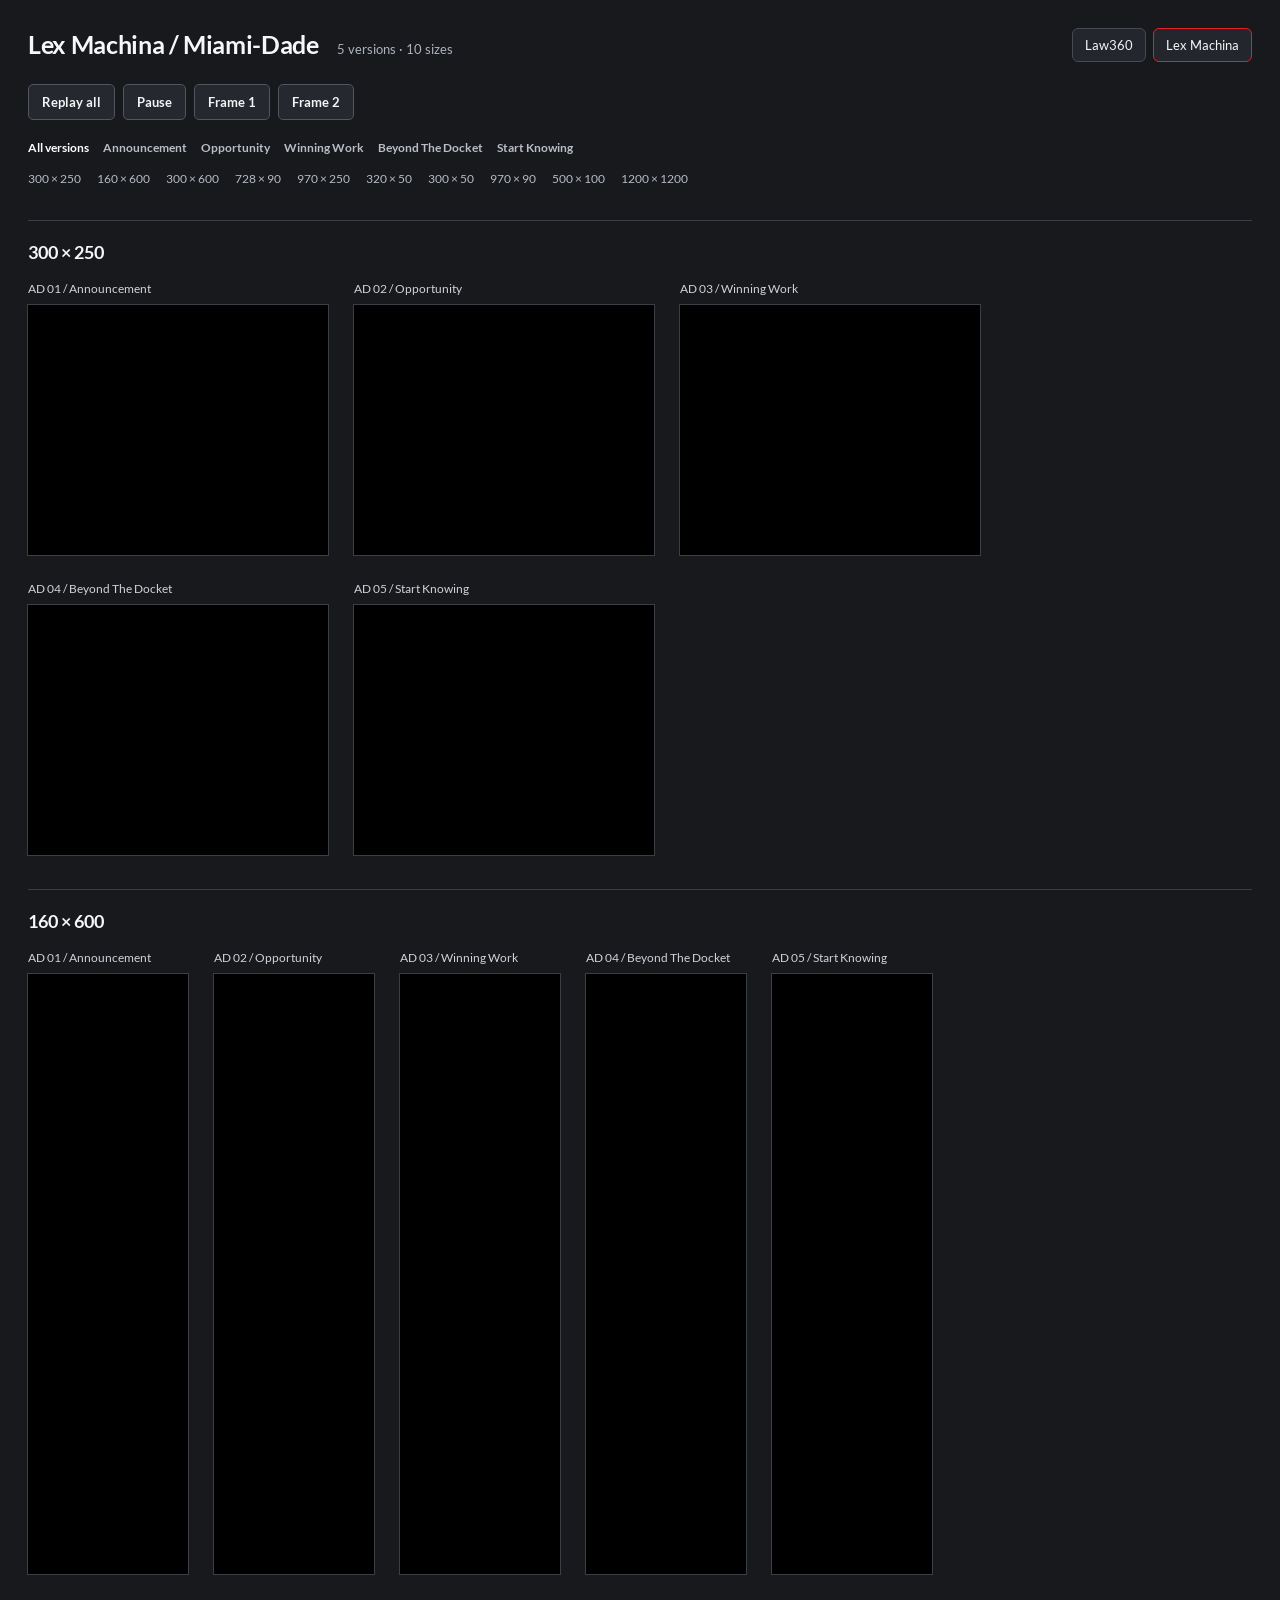
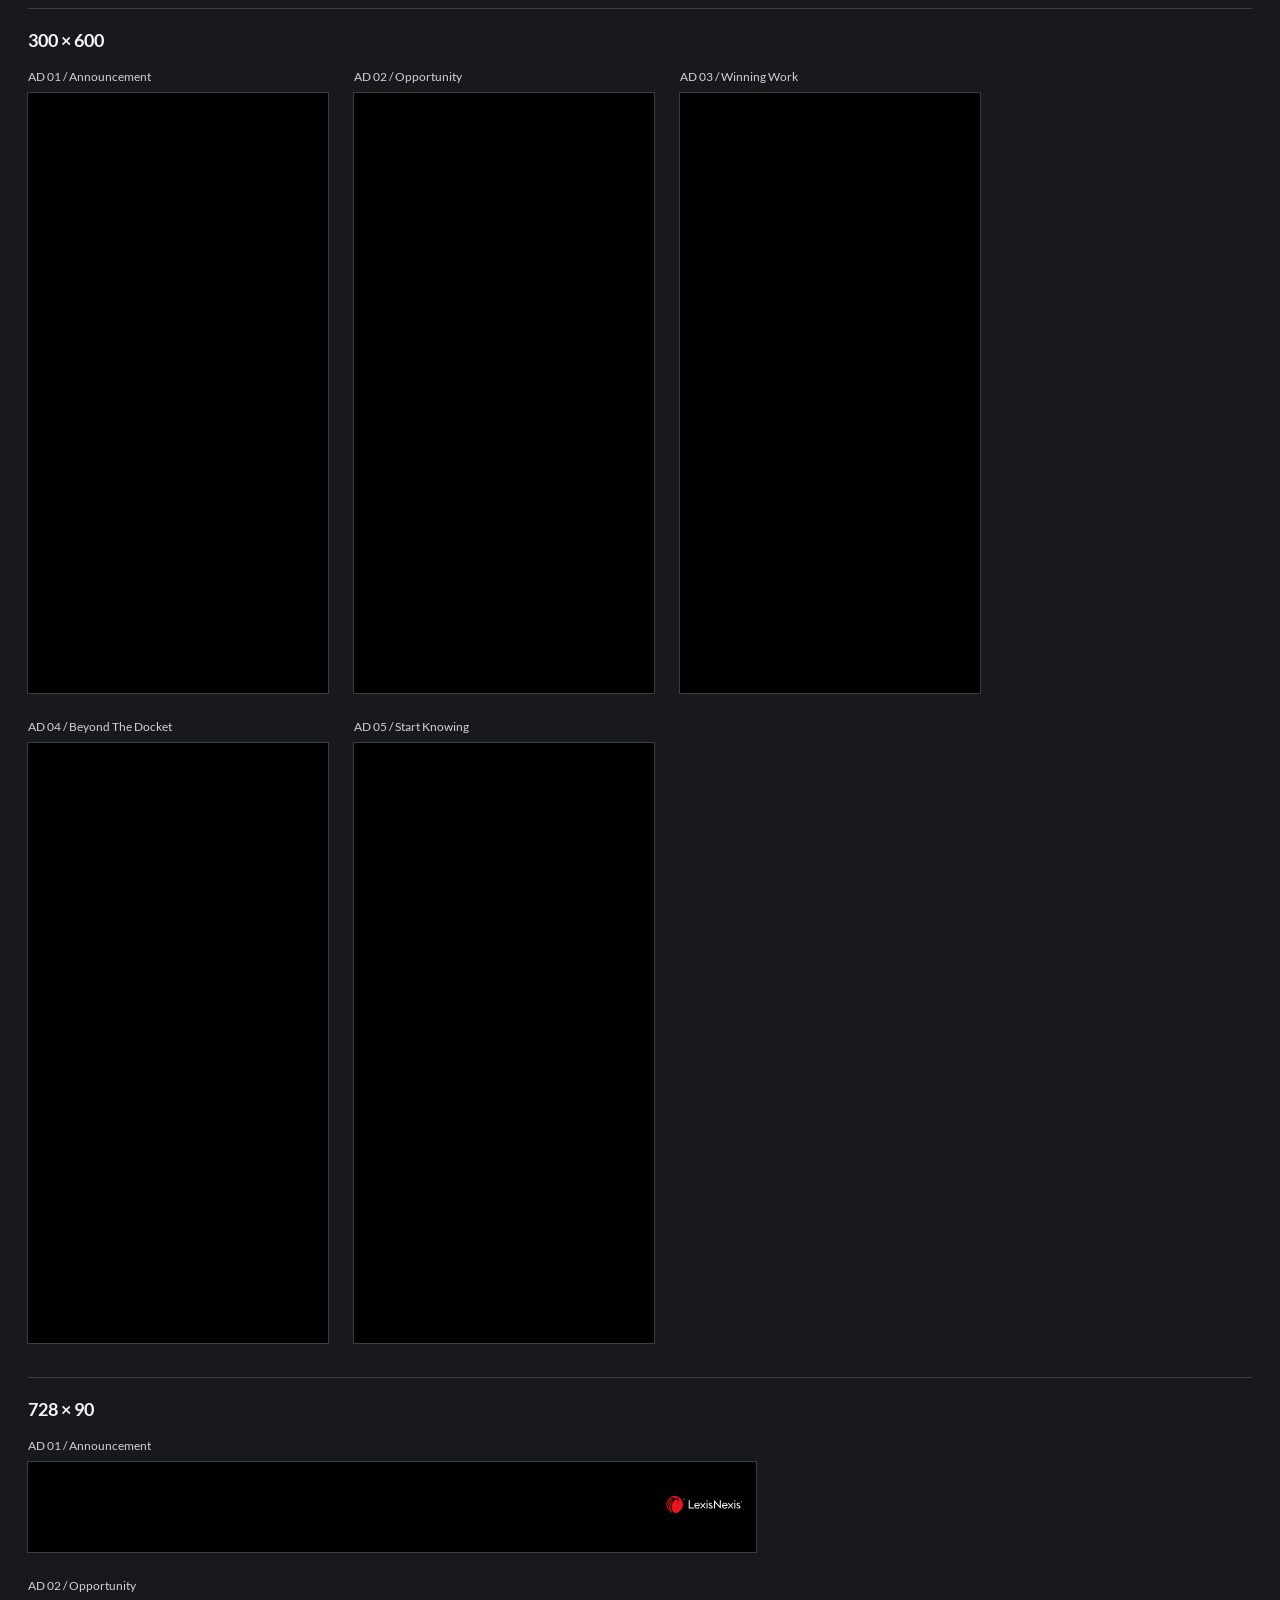
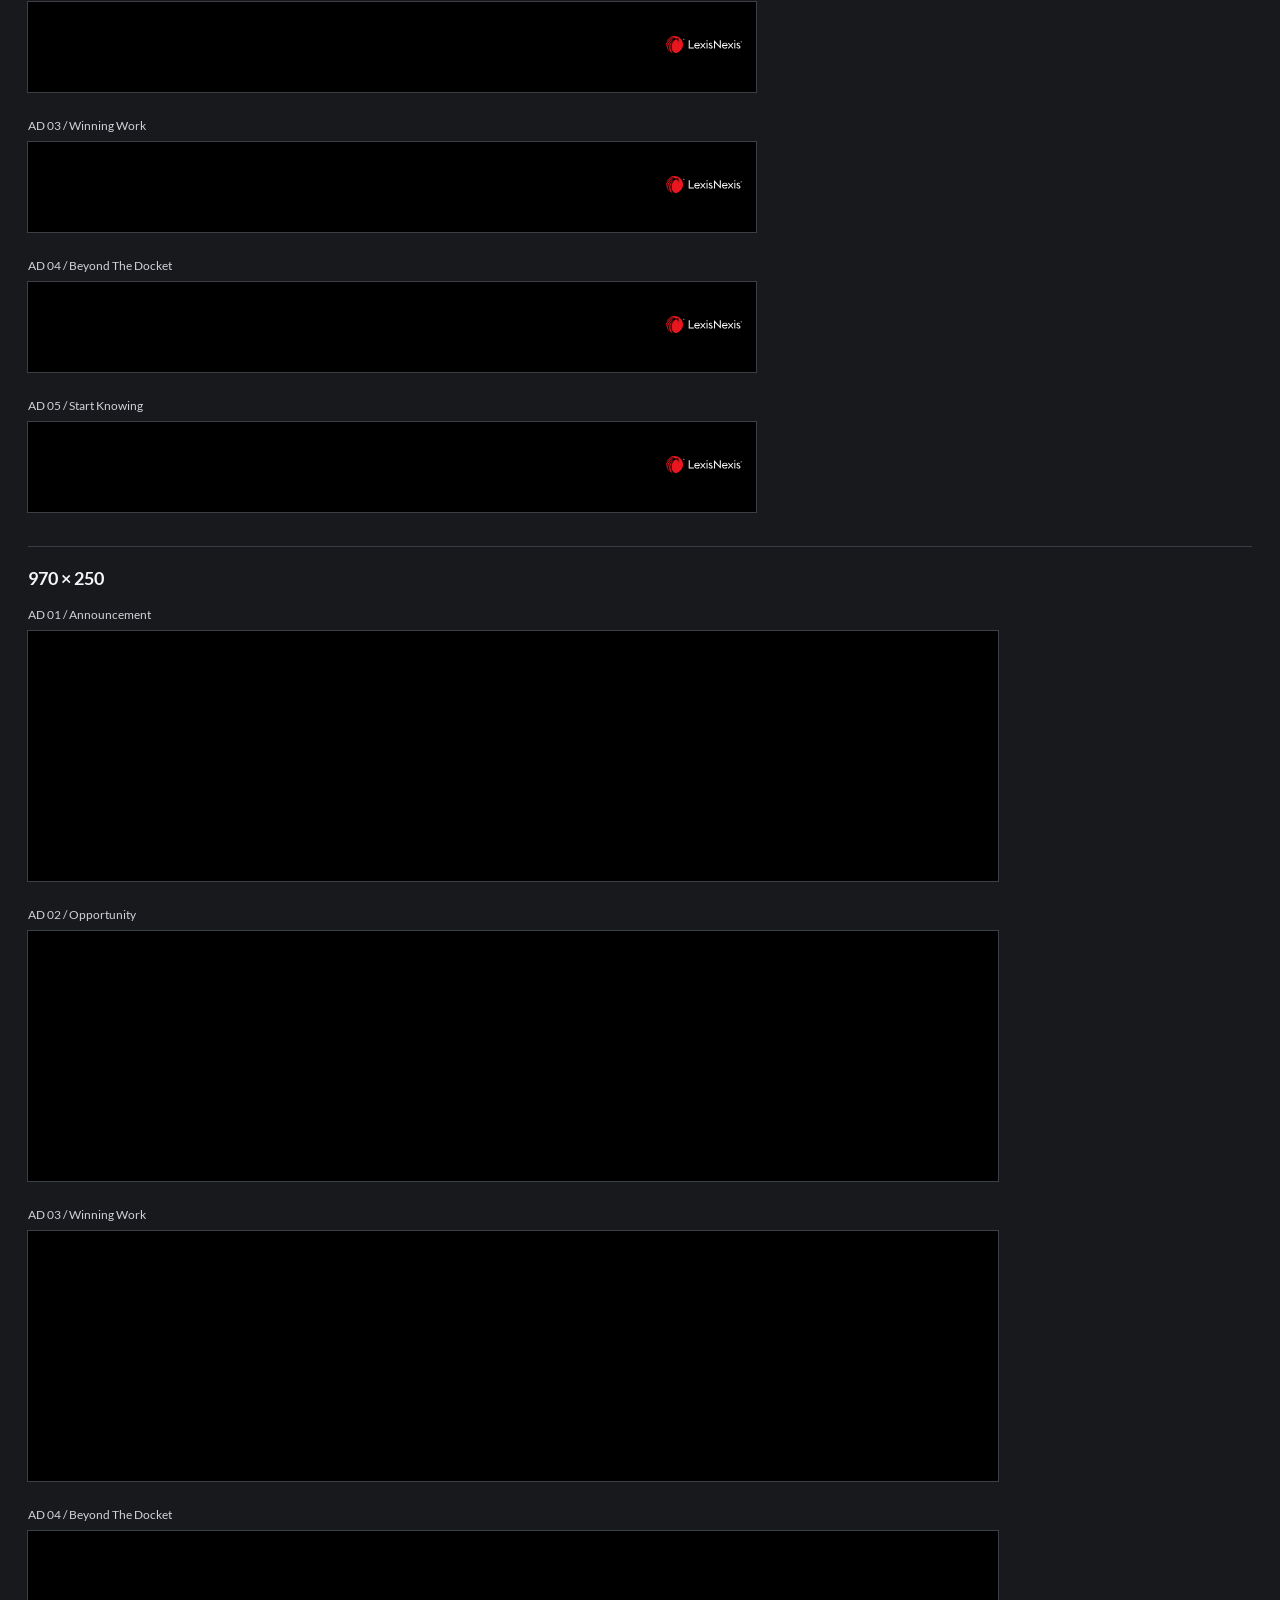
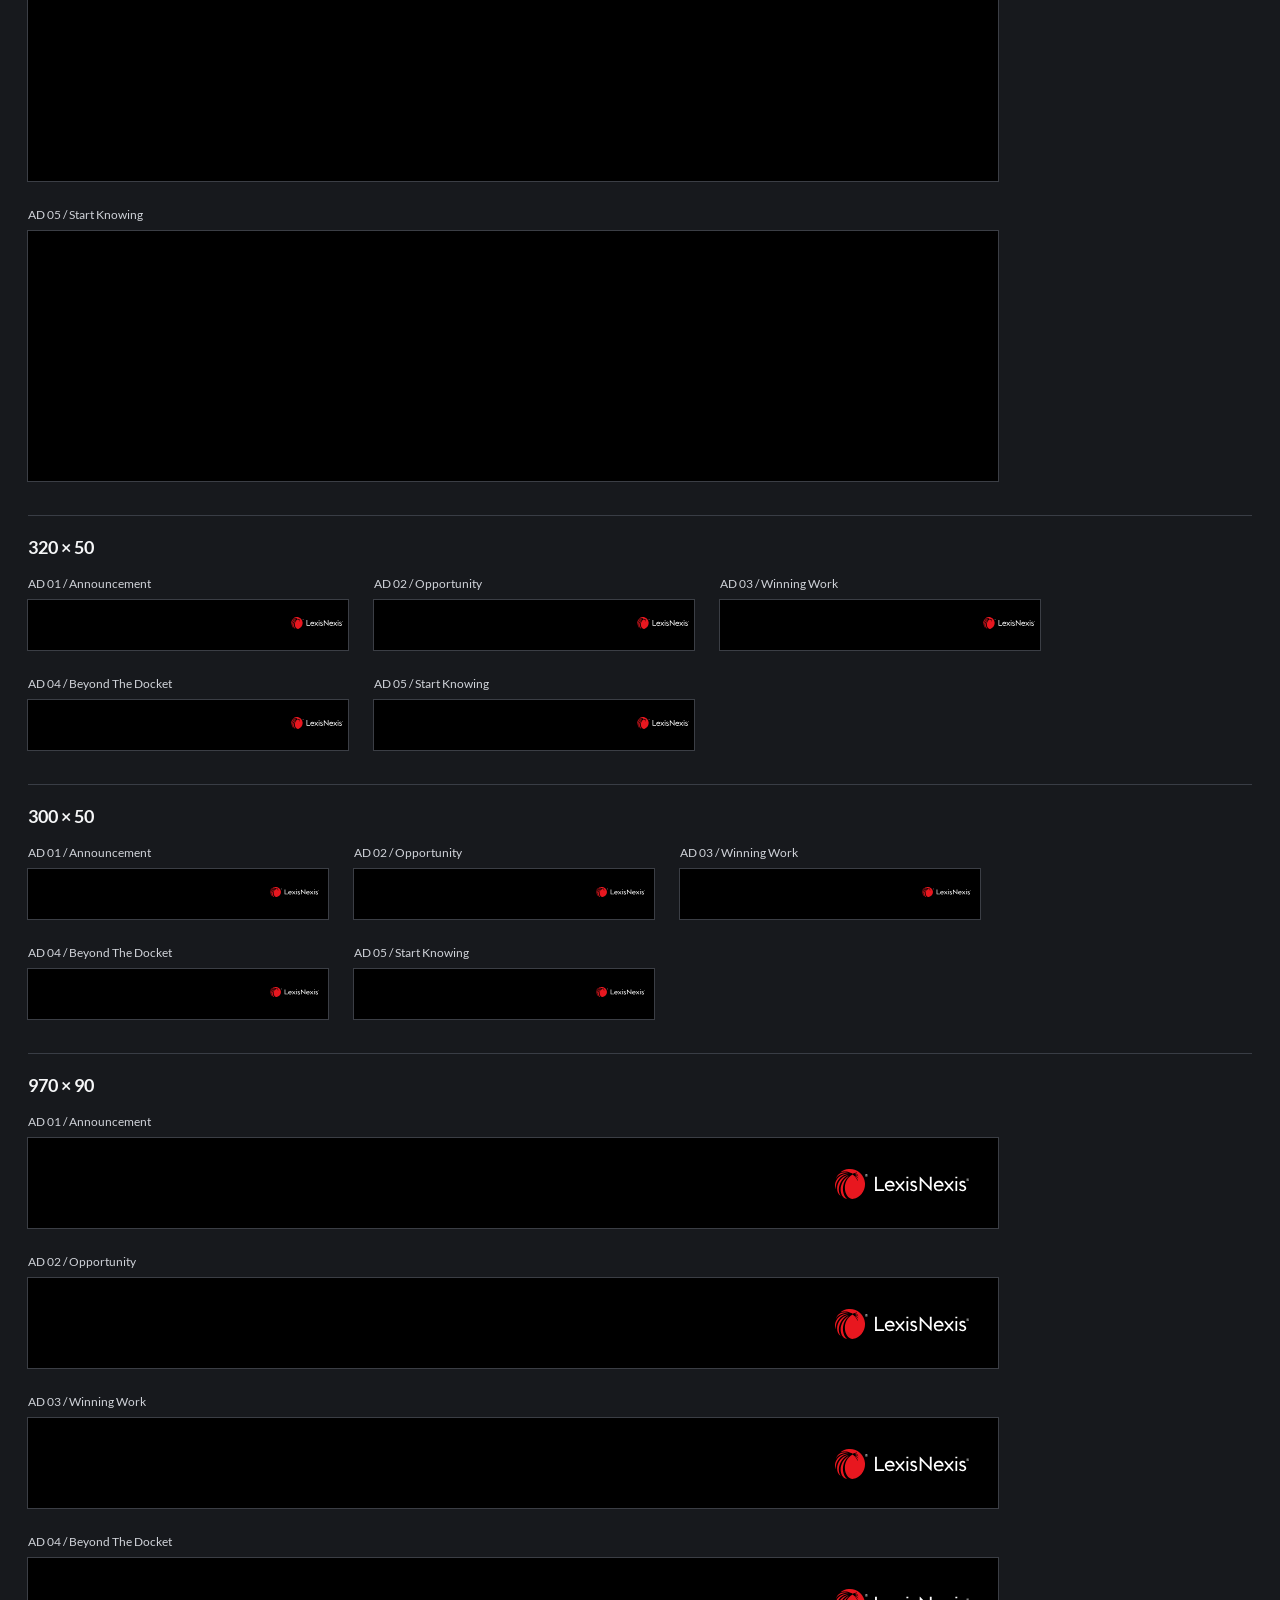
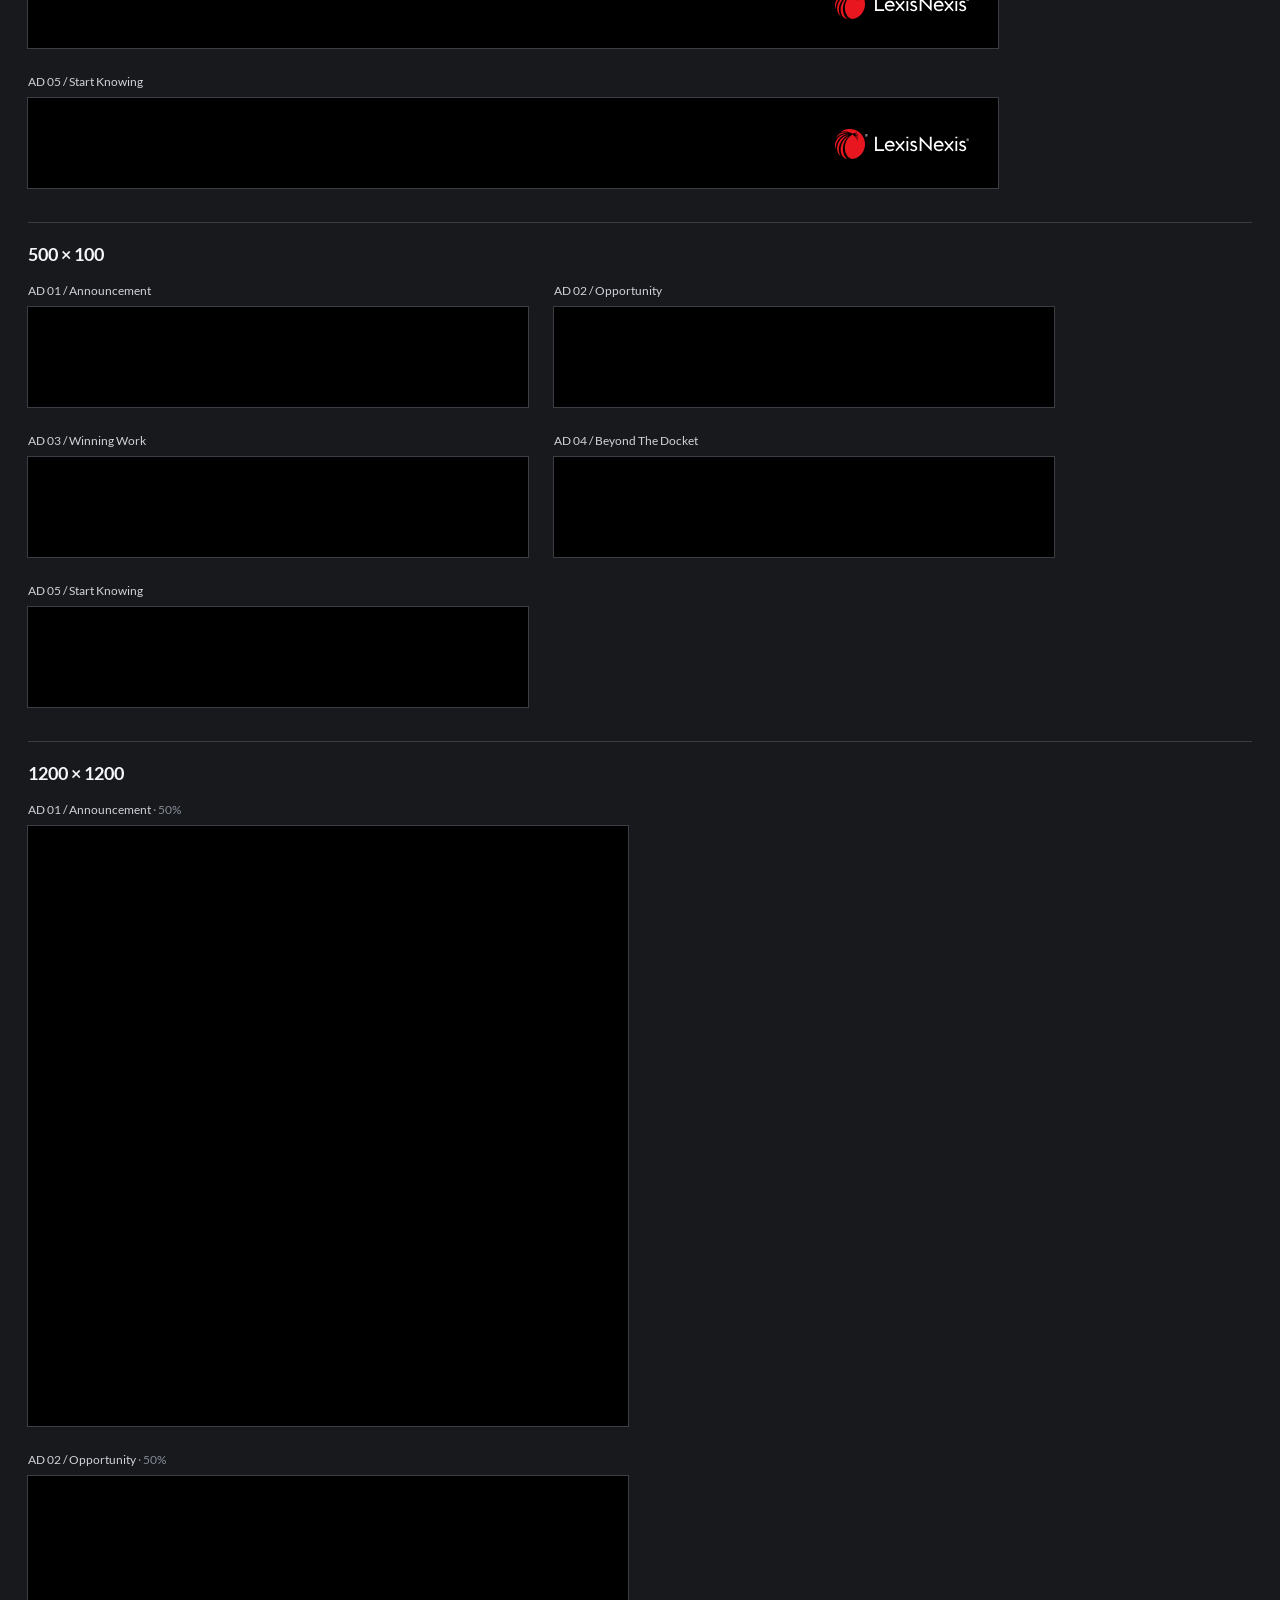
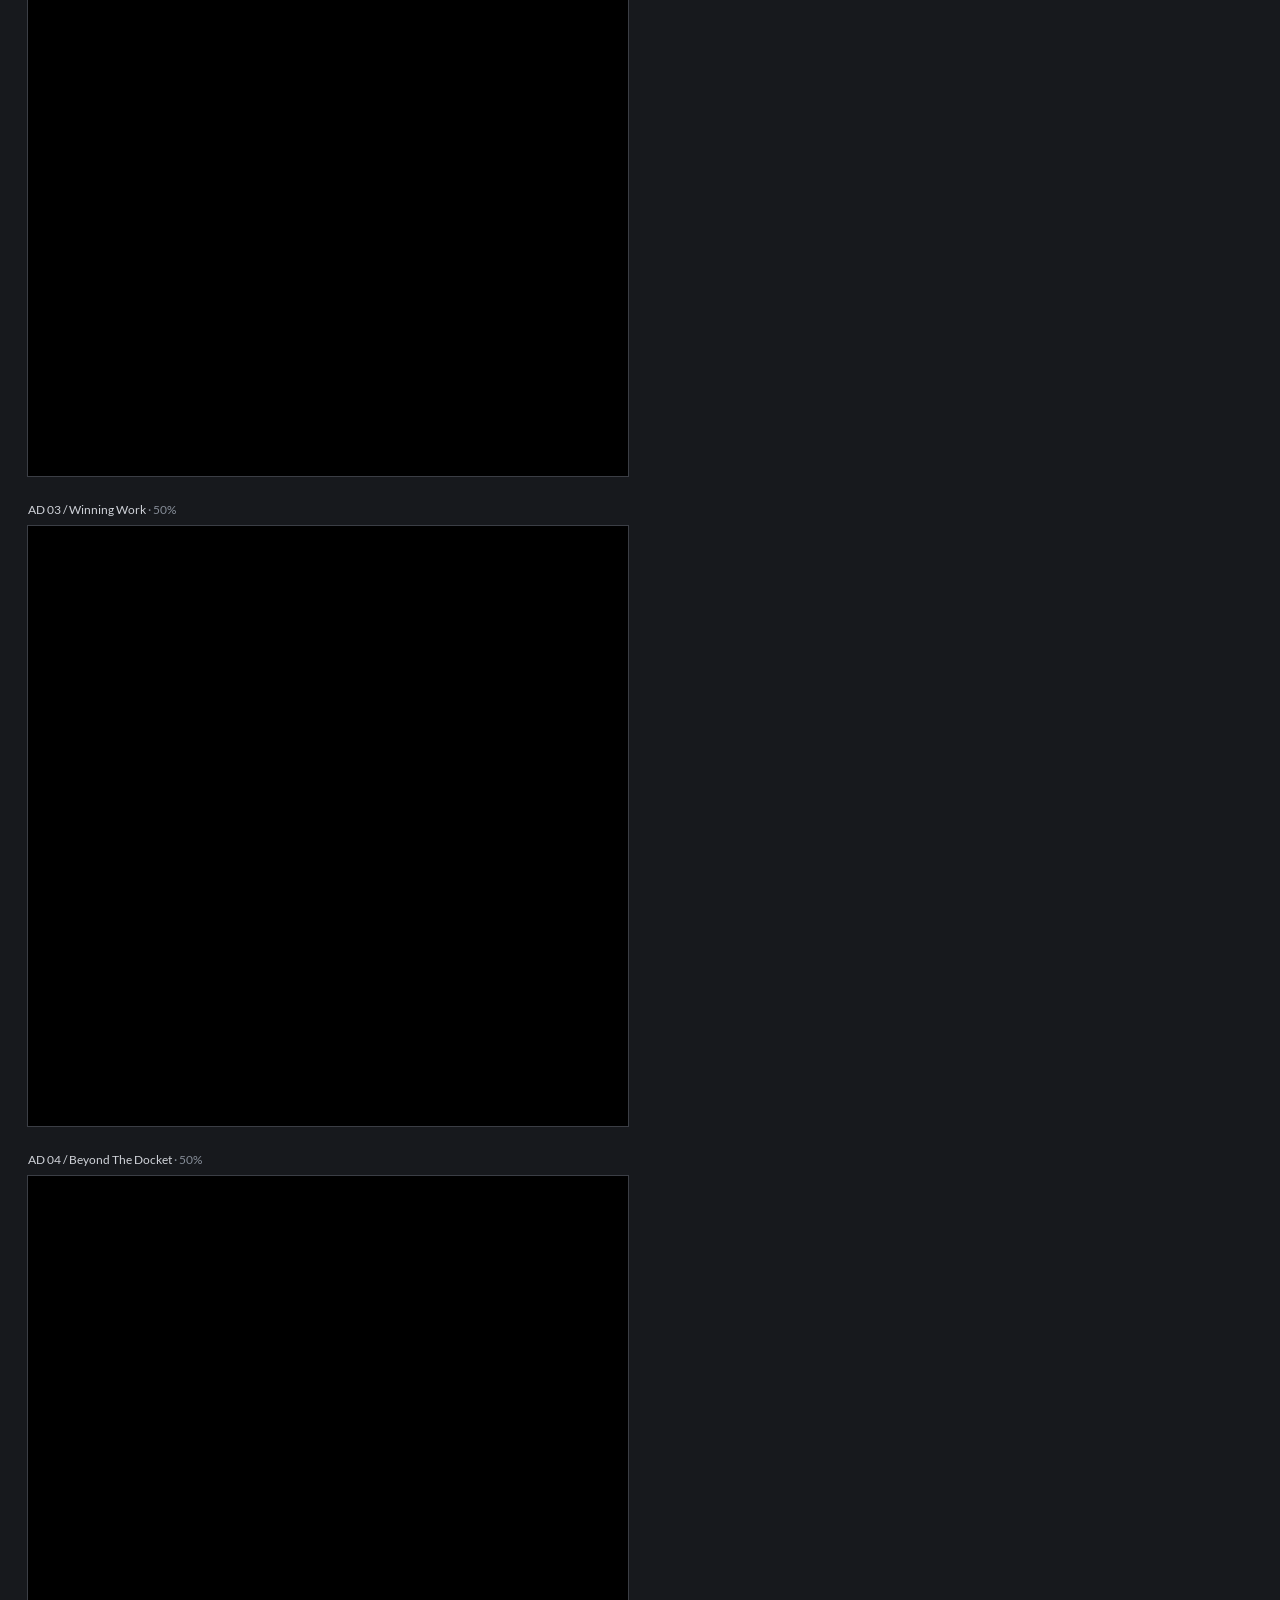
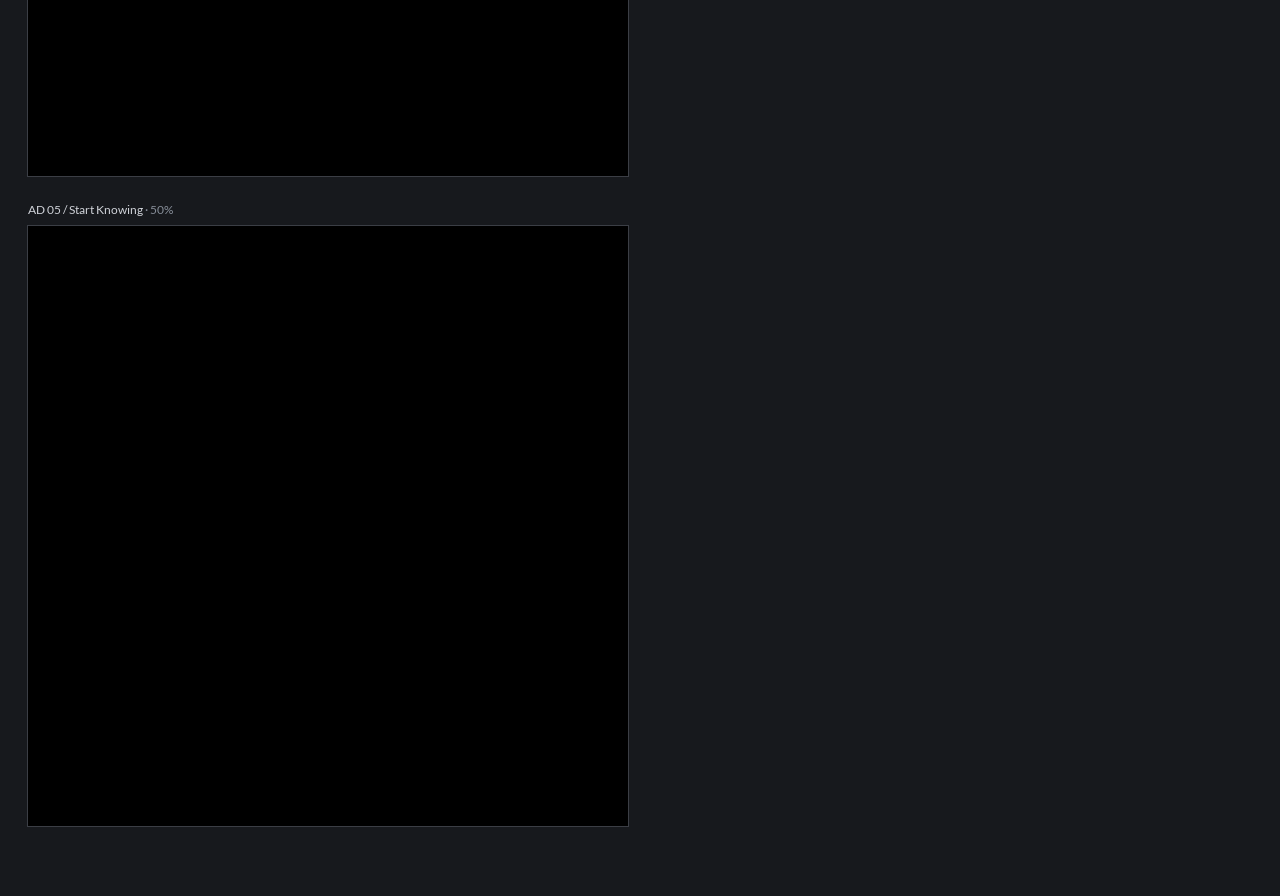
==== commit 9516d627: "Apply latest Lex Machina preview corrections" ====
--- a/lex-machina/index.html
+++ b/lex-machina/index.html
@@ -1,7 +1,10 @@
 <!DOCTYPE html>
 
-<html lang="en"><head><meta charset="utf-8"/><meta content="width=device-width,initial-scale=1" name="viewport"/><meta content="noindex,nofollow" name="robots"/><title>Lex Machina / Miami-Dade — Client Review</title><meta content="Lex Machina Miami-Dade animated ad review: five versions across ten sizes." name="description"/><link href="https://fonts.googleapis.com" rel="preconnect"/><link crossorigin="" href="https://fonts.gstatic.com" rel="preconnect"/><link href="https://fonts.googleapis.com/css2?family=Lato:wght@400;700;900&amp;display=swap" rel="stylesheet"/><style>
-:root{color-scheme:dark;--bg:#17191d;--panel:#101114;--line:#393d45;--muted:#aeb4be;--white:#f6f7f8;--red:#ed1c24}
+<html lang="en"><head><meta charset="utf-8"/><meta content="width=device-width,initial-scale=1" name="viewport"/><meta content="noindex,nofollow" name="robots"/><title>Lex Machina / Miami-Dade — Client Review</title><meta content="Lex Machina Miami-Dade animated ad review: five versions across ten sizes." name="description"/><style>
+@font-face{font-family:Lato;font-style:normal;font-weight:400;font-display:block;src:url([data-uri]) format('truetype')}
+@font-face{font-family:Lato;font-style:normal;font-weight:700;font-display:block;src:url([data-uri]) format('truetype')}
+
+:root{color-scheme:dark;--bg:#17191d;--panel:#101114;--line:#393d45;--muted:#aeb4be;--white:#f6f7f8;--red:#e8171f}
 *{box-sizing:border-box}
 html{scroll-behavior:smooth}
 body{margin:0;background:var(--bg);color:var(--white);font-family:Lato,Arial,Helvetica,sans-serif}
@@ -134,7 +137,7 @@
 #s160x600 .ad-card[data-version="winning-work"] .copy.frame1{font-size:23px!important;line-height:1.12!important;}
 #s160x600 .ad-card[data-version="beyond-the-docket"] .copy.frame1{font-size:23px!important;line-height:1.12!important;}
 #s160x600 .ad-card[data-version="start-knowing"] .copy.frame1{font-size:25px!important;line-height:1.12!important;}
-#s160x600 .ln-first{top:538px!important;}
+#s160x600 .ln-first{left:19px!important;top:538px!important;width:122px!important;height:27px!important;}
 
 /* 300x600 — FRAME 1 ONLY */
 #s300x600 .ad-card[data-version="announcement"] .copy.frame1{font-size:33px!important;line-height:1.11!important;}
@@ -142,7 +145,7 @@
 #s300x600 .ad-card[data-version="winning-work"] .copy.frame1{font-size:31px!important;line-height:1.11!important;}
 #s300x600 .ad-card[data-version="beyond-the-docket"] .copy.frame1{font-size:30px!important;line-height:1.11!important;}
 #s300x600 .ad-card[data-version="start-knowing"] .copy.frame1{font-size:32px!important;line-height:1.11!important;}
-#s300x600 .ln-first{top:528px!important;}
+#s300x600 .ln-first{left:58px!important;top:528px!important;width:184px!important;height:41px!important;}
 
 /* 728x90 — triangle only; enlarge around the same visual center */
 #s728x90 .triangle.frame2{
@@ -165,9 +168,48 @@
   max-width:none!important;
 }
 </style>
+
+<style id="readability-button-polish">
+.cta{border-width:2px!important;}
+#s1200x1200 .cta{border-width:4px!important;}
+
+/* 160x600 final spacing polish — isolated to this size only */
+#s160x600 .copy.frame1{top:48px!important;}
+#s160x600 .ad-card[data-version="opportunity"] .copy.frame2,
+#s160x600 .ad-card[data-version="winning-work"] .copy.frame2,
+#s160x600 .ad-card[data-version="beyond-the-docket"] .copy.frame2,
+#s160x600 .ad-card[data-version="start-knowing"] .copy.frame2{top:60px!important;}
+
+/* 300x600 — AD 02 & AD 03 second-frame readability only */
+#s300x600 .ad-card[data-version="opportunity"] .copy.frame2{font-size:36px!important;}
+#s300x600 .ad-card[data-version="winning-work"] .copy.frame2{font-size:30px!important;}
+
+/* FINAL CLIENT SEND — last size-specific adjustments */
+/* 300x600: tiny vertical nudges requested on frame 2 */
+#s300x600 .ad-card[data-version="announcement"] .copy.frame2{transform:translateY(5px)!important;}
+#s300x600 .ad-card[data-version="winning-work"] .copy.frame2{transform:translateY(-8px)!important;}
+
+/* 728x90: frame 1 copy left aligned across all five */
+#s728x90 .copy.frame1{
+  text-align:left!important;
+  align-items:flex-start!important;
+  justify-content:center!important;
+  padding-left:0!important;
+}
+
+</style>
+
+<style id="preview-corrections">
+/* 970x250: smaller triangle, preserving its centre and original artwork. */
+#s970x250 .triangle.frame2{left:80px!important;top:-20.7px!important;width:340px!important;height:291.4px!important;}
+/* Keep the longer square-format button labels on one line. */
+#s300x250 .ad-card[data-version="opportunity"] .cta,
+#s300x250 .ad-card[data-version="winning-work"] .cta{font-size:10px!important;white-space:nowrap!important;}
+</style>
+<meta name="preview-revision" content="2026-09-30-corrections-01"/>
 </head>
 <body><main>
-<div class="topbar"><div class="brand-title"><h1>Lex Machina / Miami-Dade</h1><span class="sub">5 versions · 10 sizes · corrected fixed-size layouts</span></div><nav class="tabs"><a class="tab" href="../">Law360</a><a class="tab active" href="./">Lex Machina</a></nav></div>
+<div class="topbar"><div class="brand-title"><h1>Lex Machina / Miami-Dade</h1><span class="sub">5 versions · 10 sizes</span></div><nav class="tabs"><a class="tab" href="../">Law360</a><a class="tab active" href="./">Lex Machina</a></nav></div>
 <div class="controls"><button id="replay">Replay all</button><button id="pause">Pause</button><button id="f1">Frame 1</button><button id="f2">Frame 2</button></div>
 <div class="filters"><button class="active" data-filter="all">All versions</button><button data-filter="announcement">Announcement</button><button data-filter="opportunity">Opportunity</button><button data-filter="winning-work">Winning Work</button><button data-filter="beyond-the-docket">Beyond The Docket</button><button data-filter="start-knowing">Start Knowing</button></div>
 <nav aria-label="Ad sizes" class="sizes"><a href="#s300x250">300 × 250</a><a href="#s160x600">160 × 600</a><a href="#s300x600">300 × 600</a><a href="#s728x90">728 × 90</a><a href="#s970x250">970 × 250</a><a href="#s320x50">320 × 50</a><a href="#s300x50">300 × 50</a><a href="#s970x90">970 × 90</a><a href="#s500x100">500 × 100</a><a href="#s1200x1200">1200 × 1200</a></nav>
@@ -179,7 +221,7 @@
 <div aria-label="Lex Machina Miami-Dade Announcement, 300x250" class="ad" role="img">
 <div class="asset copy frame1" style="left:23.0px;top:31.0px;width:256.0px;height:127.0px;font-size:30.24px"><span class="copy-line">The wait <span class="red">is</span> <span class="red">over.</span></span></div><img alt="LexisNexis" class="asset asset-img ln-first" data-asset="ln" src="" style="left:102.5px;top:211px;width:95px;height:21px"/>
 <img alt="" class="asset asset-img triangle frame2" data-asset="triangle" src="" style="left:32px;top:23px;width:236px;height:202px"/>
-<div class="asset copy frame2" style="left:26px;top:40px;width:248px;height:92px;font-size:18.5px"><span class="copy-line">Enhanced <span class="red">Miami-Dade</span></span><span class="copy-line">Litigation Analytics</span><span class="copy-line">are here.</span></div>
+<div class="asset copy frame2" style="left:26px;top:40px;width:248px;height:92px;font-size:17.5px"><span class="copy-line">Enhanced <span class="red">Miami-Dade</span></span><span class="copy-line">Litigation Analytics</span><span class="copy-line">are here.</span></div>
 <img alt="Lex Machina" class="asset asset-img lex frame2" data-asset="lex" src="" style="left:35px;top:140px;width:230px;height:31px"/>
 <img alt="LexisNexis" class="asset asset-img ln frame2" data-asset="ln" src="" style="left:14px;top:211px;width:95px;height:21px"/>
 <div class="asset cta frame2" style="left:128px;top:204px;width:158px;height:30px;font-size:11px">Read the Announcement</div>
@@ -224,7 +266,7 @@
 <div aria-label="Lex Machina Miami-Dade Beyond The Docket, 300x250" class="ad" role="img">
 <div class="asset copy frame1" style="left:23.0px;top:31.0px;width:256.0px;height:127.0px;font-size:26.88px"><span class="copy-line">The docket doesn’t</span><span class="copy-line">tell <span class="red">the</span> <span class="red">whole</span> <span class="red">story.</span></span></div><img alt="LexisNexis" class="asset asset-img ln-first" data-asset="ln" src="" style="left:102.5px;top:211px;width:95px;height:21px"/>
 <img alt="" class="asset asset-img triangle frame2" data-asset="triangle" src="" style="left:32px;top:23px;width:236px;height:202px"/>
-<div class="asset copy frame2" style="left:26px;top:40px;width:248px;height:92px;font-size:16.5px"><span class="copy-line">Go beyond it</span><span class="copy-line">with enhanced</span><span class="copy-line"><span class="red">Miami-Dade</span> analytics.</span></div>
+<div class="asset copy frame2" style="left:26px;top:38px;width:248px;height:96px;font-size:18.5px"><span class="copy-line">Go beyond it</span><span class="copy-line">with enhanced</span><span class="copy-line"><span class="red">Miami-Dade</span> analytics.</span></div>
 <img alt="Lex Machina" class="asset asset-img lex frame2" data-asset="lex" src="" style="left:35px;top:142px;width:230px;height:31px"/>
 <img alt="LexisNexis" class="asset asset-img ln frame2" data-asset="ln" src="" style="left:14px;top:211px;width:95px;height:21px"/>
 <div class="asset cta frame2" style="left:128px;top:204px;width:158px;height:30px;font-size:11px">Explore the Analytics</div>
@@ -282,9 +324,9 @@
 <div class="viewport" style="width:160px;height:600px">
 <div class="artboard" style="width:160px;height:600px">
 <div aria-label="Lex Machina Miami-Dade Winning Work, 160x600" class="ad" role="img">
-<div class="asset copy frame1" style="left:8px;top:58px;width:144px;height:430px;font-size:26px"><span class="copy-line">Who’s</span><span class="copy-line">winning</span><span class="copy-line">the work</span><span class="copy-line">in</span><span class="copy-line"><span class="red">Miami-Dade?</span></span></div><img alt="LexisNexis" class="asset asset-img ln-first" data-asset="ln" src="" style="left:19px;top:546px;width:122px;height:27px"/>
+<div class="asset copy frame1" style="left:8px;top:58px;width:144px;height:430px;font-size:26px"><span class="copy-line">Who’s</span><span class="copy-line">winning</span><span class="copy-line">the work in</span><span class="copy-line"><span class="red">Miami-Dade?</span></span></div><img alt="LexisNexis" class="asset asset-img ln-first" data-asset="ln" src="" style="left:19px;top:546px;width:122px;height:27px"/>
 <img alt="" class="asset asset-img triangle frame2" data-asset="triangle" src="" style="left:-55px;top:50px;width:269px;height:231px"/>
-<div class="asset copy frame2" style="left:6px;top:68px;width:148px;height:150px;font-size:22px"><span class="copy-line">See what</span><span class="copy-line">the</span><span class="copy-line"><span class="red">litigation data</span></span><span class="copy-line">reveals.</span></div>
+<div class="asset copy frame2" style="left:6px;top:68px;width:148px;height:150px;font-size:22px"><span class="copy-line">See what the</span><span class="copy-line"><span class="red">litigation data</span></span><span class="copy-line">reveals.</span></div>
 <img alt="Lex Machina" class="asset asset-img lex frame2" data-asset="lex" src="" style="left:16.0px;top:300px;width:129.0px;height:18.0px"/>
 <img alt="LexisNexis" class="asset asset-img ln frame2" data-asset="ln" src="" style="left:19px;top:503px;width:122px;height:27px"/>
 <div class="asset cta frame2" style="left:21.0px;top:386px;width:119.0px;height:49.0px;font-size:13.0px">Explore Miami-Dade Analytics</div>
@@ -329,7 +371,7 @@
 <div aria-label="Lex Machina Miami-Dade Announcement, 300x600" class="ad" role="img">
 <div class="asset copy frame1" style="left:42.0px;top:120.0px;width:218.0px;height:199.0px;font-size:36.72px"><span class="copy-line">The wait</span><span class="copy-line"><span class="red">is over.</span></span></div><img alt="LexisNexis" class="asset asset-img ln-first" data-asset="ln" src="" style="left:58px;top:535px;width:184px;height:41px"/>
 <img alt="" class="asset asset-img triangle frame2" data-asset="triangle" src="" style="left:16px;top:58px;width:268px;height:230px"/>
-<div class="asset copy frame2" style="left:24px;top:66px;width:252px;height:170px;font-size:29px"><span class="copy-line">Enhanced</span><span class="copy-line"><span class="red">Miami-Dade</span></span><span class="copy-line">Litigation</span><span class="copy-line">Analytics</span><span class="copy-line">are here.</span></div>
+<div class="asset copy frame2" style="left:24px;top:66px;width:252px;height:170px;font-size:27px"><span class="copy-line">Enhanced</span><span class="copy-line"><span class="red">Miami-Dade</span></span><span class="copy-line">Litigation</span><span class="copy-line">Analytics</span><span class="copy-line">are here.</span></div>
 <img alt="Lex Machina" class="asset asset-img lex frame2" data-asset="lex" src="" style="left:28px;top:300px;width:244px;height:33px"/>
 <img alt="LexisNexis" class="asset asset-img ln frame2" data-asset="ln" src="" style="left:58px;top:499px;width:184px;height:41px"/>
 <div class="asset cta frame2" style="left:51px;top:393px;width:198px;height:46px;font-size:15px">Read the Announcement</div>
@@ -342,7 +384,7 @@
 <div class="viewport" style="width:300px;height:600px">
 <div class="artboard" style="width:300px;height:600px">
 <div aria-label="Lex Machina Miami-Dade Opportunity, 300x600" class="ad" role="img">
-<div class="asset copy frame1" style="left:42.0px;top:120.0px;width:218.0px;height:199.0px;font-size:34.00px"><span class="copy-line">Where is litigation</span><span class="copy-line">creating your</span><span class="copy-line"><span class="red">next opportunity?</span></span></div><img alt="LexisNexis" class="asset asset-img ln-first" data-asset="ln" src="" style="left:58px;top:535px;width:184px;height:41px"/>
+<div class="asset copy frame1" style="left:42.0px;top:120.0px;width:218.0px;height:199.0px;font-size:34.00px"><span class="copy-line">Where is</span><span class="copy-line">litigation</span><span class="copy-line">creating</span><span class="copy-line">your <span class="red">next</span></span><span class="copy-line"><span class="red">opportunity?</span></span></div><img alt="LexisNexis" class="asset asset-img ln-first" data-asset="ln" src="" style="left:58px;top:535px;width:184px;height:41px"/>
 <img alt="" class="asset asset-img triangle frame2" data-asset="triangle" src="" style="left:16px;top:58px;width:268px;height:230px"/>
 <div class="asset copy frame2" style="left:24px;top:66px;width:252px;height:170px;font-size:38px"><span class="copy-line">Don’t</span><span class="copy-line">guess.</span><span class="copy-line"><span class="red">Ask</span></span></div>
 <img alt="Lex Machina" class="asset asset-img lex frame2" data-asset="lex" src="" style="left:28px;top:300px;width:244px;height:33px"/>
@@ -845,7 +887,7 @@
 <div class="asset copy frame1" style="left:160.0px;top:260.0px;width:880.0px;height:300.0px;font-size:98.0px"><span class="copy-line">The wait <span class="red">is</span> <span class="red">over.</span></span></div>
 <img alt="LexisNexis" class="asset asset-img ln-first" data-asset="ln" src="" style="left:390px;top:1030px;width:420px;height:90px"/>
 <img alt="" class="asset asset-img triangle frame2" data-asset="triangle" src="" style="left:135.0px;top:95.0px;width:930.0px;height:794.0px"/>
-<div class="asset copy frame2" style="left:185px;top:170px;width:830px;height:330px;font-size:82px"><span class="copy-line">Enhanced <span class="red">Miami-Dade</span></span><span class="copy-line">Litigation Analytics</span><span class="copy-line">are here.</span></div>
+<div class="asset copy frame2" style="left:185px;top:170px;width:830px;height:330px;font-size:76px"><span class="copy-line">Enhanced <span class="red">Miami-Dade</span></span><span class="copy-line">Litigation Analytics</span><span class="copy-line">are here.</span></div>
 <img alt="Lex Machina" class="asset asset-img lex frame2" data-asset="lex" src="" style="left:165.0px;top:660.0px;width:870.0px;height:113.0px"/>
 <img alt="LexisNexis" class="asset asset-img ln frame2" data-asset="ln" src="" style="left:165px;top:925.0px;width:360.0px;height:77.0px"/>
 <div class="asset cta frame2" style="left:630.0px;top:915.0px;width:360.0px;height:95.0px;font-size:28.0px">Read the Announcement</div>
@@ -877,7 +919,7 @@
 <div class="asset copy frame1" style="left:160.0px;top:260.0px;width:880.0px;height:300.0px;font-size:92.0px"><span class="copy-line">Who’s winning</span><span class="copy-line">the work in</span><span class="copy-line"><span class="red">Miami-Dade?</span></span></div>
 <img alt="LexisNexis" class="asset asset-img ln-first" data-asset="ln" src="" style="left:390px;top:1030px;width:420px;height:90px"/>
 <img alt="" class="asset asset-img triangle frame2" data-asset="triangle" src="" style="left:135.0px;top:95.0px;width:930.0px;height:794.0px"/>
-<div class="asset copy frame2" style="left:185px;top:170px;width:830px;height:330px;font-size:92px"><span class="copy-line">See what the</span><span class="copy-line"><span class="red">litigation data</span></span><span class="copy-line">reveals.</span></div>
+<div class="asset copy frame2" style="left:185px;top:170px;width:830px;height:330px;font-size:84px"><span class="copy-line">See what the</span><span class="copy-line"><span class="red">litigation data</span></span><span class="copy-line">reveals.</span></div>
 <img alt="Lex Machina" class="asset asset-img lex frame2" data-asset="lex" src="" style="left:165.0px;top:660.0px;width:870.0px;height:113.0px"/>
 <img alt="LexisNexis" class="asset asset-img ln frame2" data-asset="ln" src="" style="left:165px;top:925.0px;width:360.0px;height:77.0px"/>
 <div class="asset cta frame2" style="left:630.0px;top:915.0px;width:360.0px;height:95.0px;font-size:28.0px">Explore Miami-Dade Analytics</div>
@@ -893,7 +935,7 @@
 <div class="asset copy frame1" style="left:160.0px;top:260.0px;width:880.0px;height:300.0px;font-size:90.0px"><span class="copy-line">The docket doesn’t</span><span class="copy-line">tell <span class="red">the</span> <span class="red">whole</span> <span class="red">story.</span></span></div>
 <img alt="LexisNexis" class="asset asset-img ln-first" data-asset="ln" src="" style="left:390px;top:1030px;width:420px;height:90px"/>
 <img alt="" class="asset asset-img triangle frame2" data-asset="triangle" src="" style="left:135.0px;top:95.0px;width:930.0px;height:794.0px"/>
-<div class="asset copy frame2" style="left:185px;top:170px;width:830px;height:330px;font-size:78px"><span class="copy-line">Go beyond it</span><span class="copy-line">with enhanced</span><span class="copy-line"><span class="red">Miami-Dade</span></span><span class="copy-line">analytics.</span></div>
+<div class="asset copy frame2" style="left:185px;top:170px;width:830px;height:330px;font-size:72px"><span class="copy-line">Go beyond it</span><span class="copy-line">with enhanced</span><span class="copy-line"><span class="red">Miami-Dade</span></span><span class="copy-line">analytics.</span></div>
 <img alt="Lex Machina" class="asset asset-img lex frame2" data-asset="lex" src="" style="left:165.0px;top:660.0px;width:870.0px;height:113.0px"/>
 <img alt="LexisNexis" class="asset asset-img ln frame2" data-asset="ln" src="" style="left:165px;top:925.0px;width:360.0px;height:77.0px"/>
 <div class="asset cta frame2" style="left:630.0px;top:915.0px;width:360.0px;height:95.0px;font-size:28.0px">Explore the Analytics</div>
@@ -909,7 +951,7 @@
 <div class="asset copy frame1" style="left:160.0px;top:260.0px;width:880.0px;height:300.0px;font-size:96.0px"><span class="copy-line">Stop guessing.</span><span class="copy-line"><span class="red">Start</span> <span class="red">knowing.</span></span></div>
 <img alt="LexisNexis" class="asset asset-img ln-first" data-asset="ln" src="" style="left:390px;top:1030px;width:420px;height:90px"/>
 <img alt="" class="asset asset-img triangle frame2" data-asset="triangle" src="" style="left:135.0px;top:95.0px;width:930.0px;height:794.0px"/>
-<div class="asset copy frame2" style="left:185px;top:150px;width:830px;height:330px;font-size:88px"><span class="copy-line"><span class="red">Miami-Dade</span></span><span class="copy-line">Legal Analytics<sup>®</sup></span><span class="copy-line">now in</span></div>
+<div class="asset copy frame2" style="left:185px;top:175px;width:830px;height:330px;font-size:94px"><span class="copy-line"><span class="red">Miami-Dade</span></span><span class="copy-line">Legal Analytics<sup>®</sup></span><span class="copy-line">now in</span></div>
 <img alt="Lex Machina" class="asset asset-img lex frame2" data-asset="lex" src="" style="left:165.0px;top:660.0px;width:870.0px;height:113.0px"/>
 <img alt="LexisNexis" class="asset asset-img ln frame2" data-asset="ln" src="" style="left:165px;top:925.0px;width:360.0px;height:77.0px"/>
 <div class="asset cta frame2" style="left:630.0px;top:915.0px;width:360.0px;height:95.0px;font-size:28.0px">Request a Demo</div>
